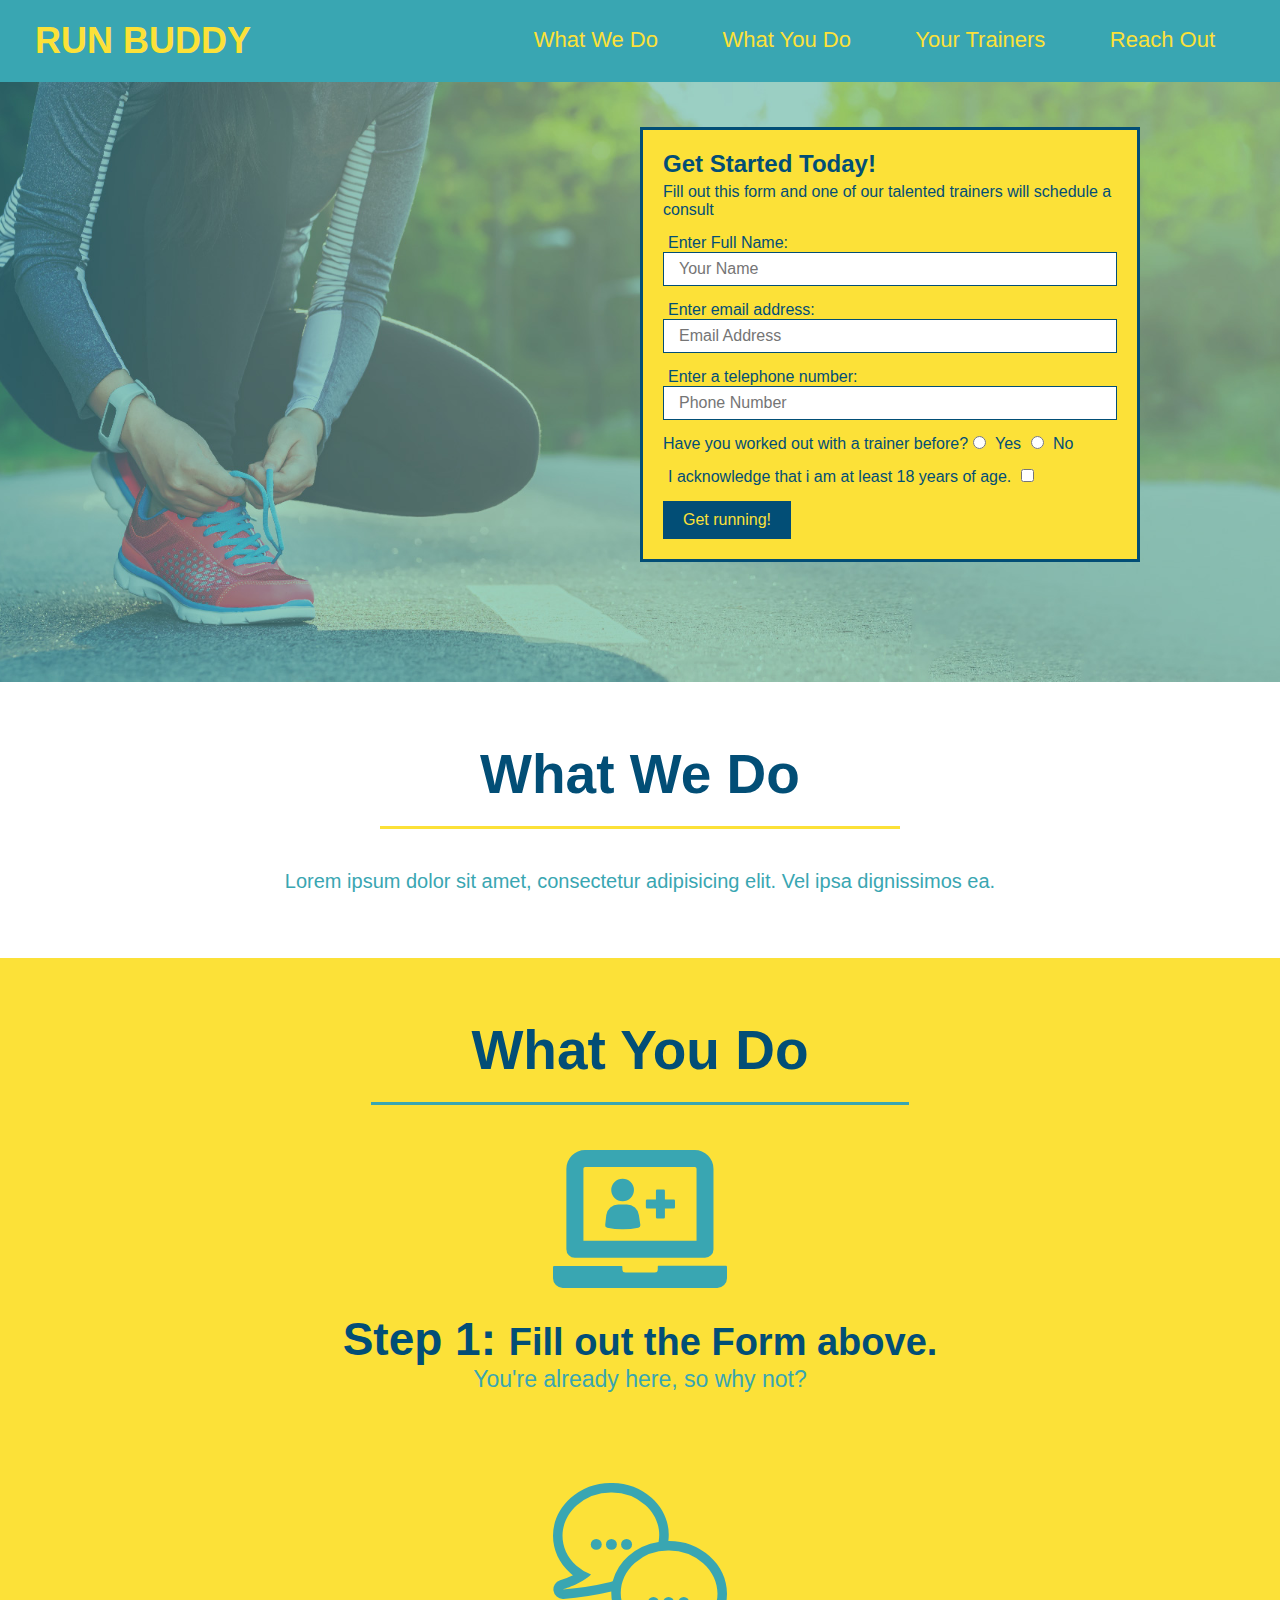
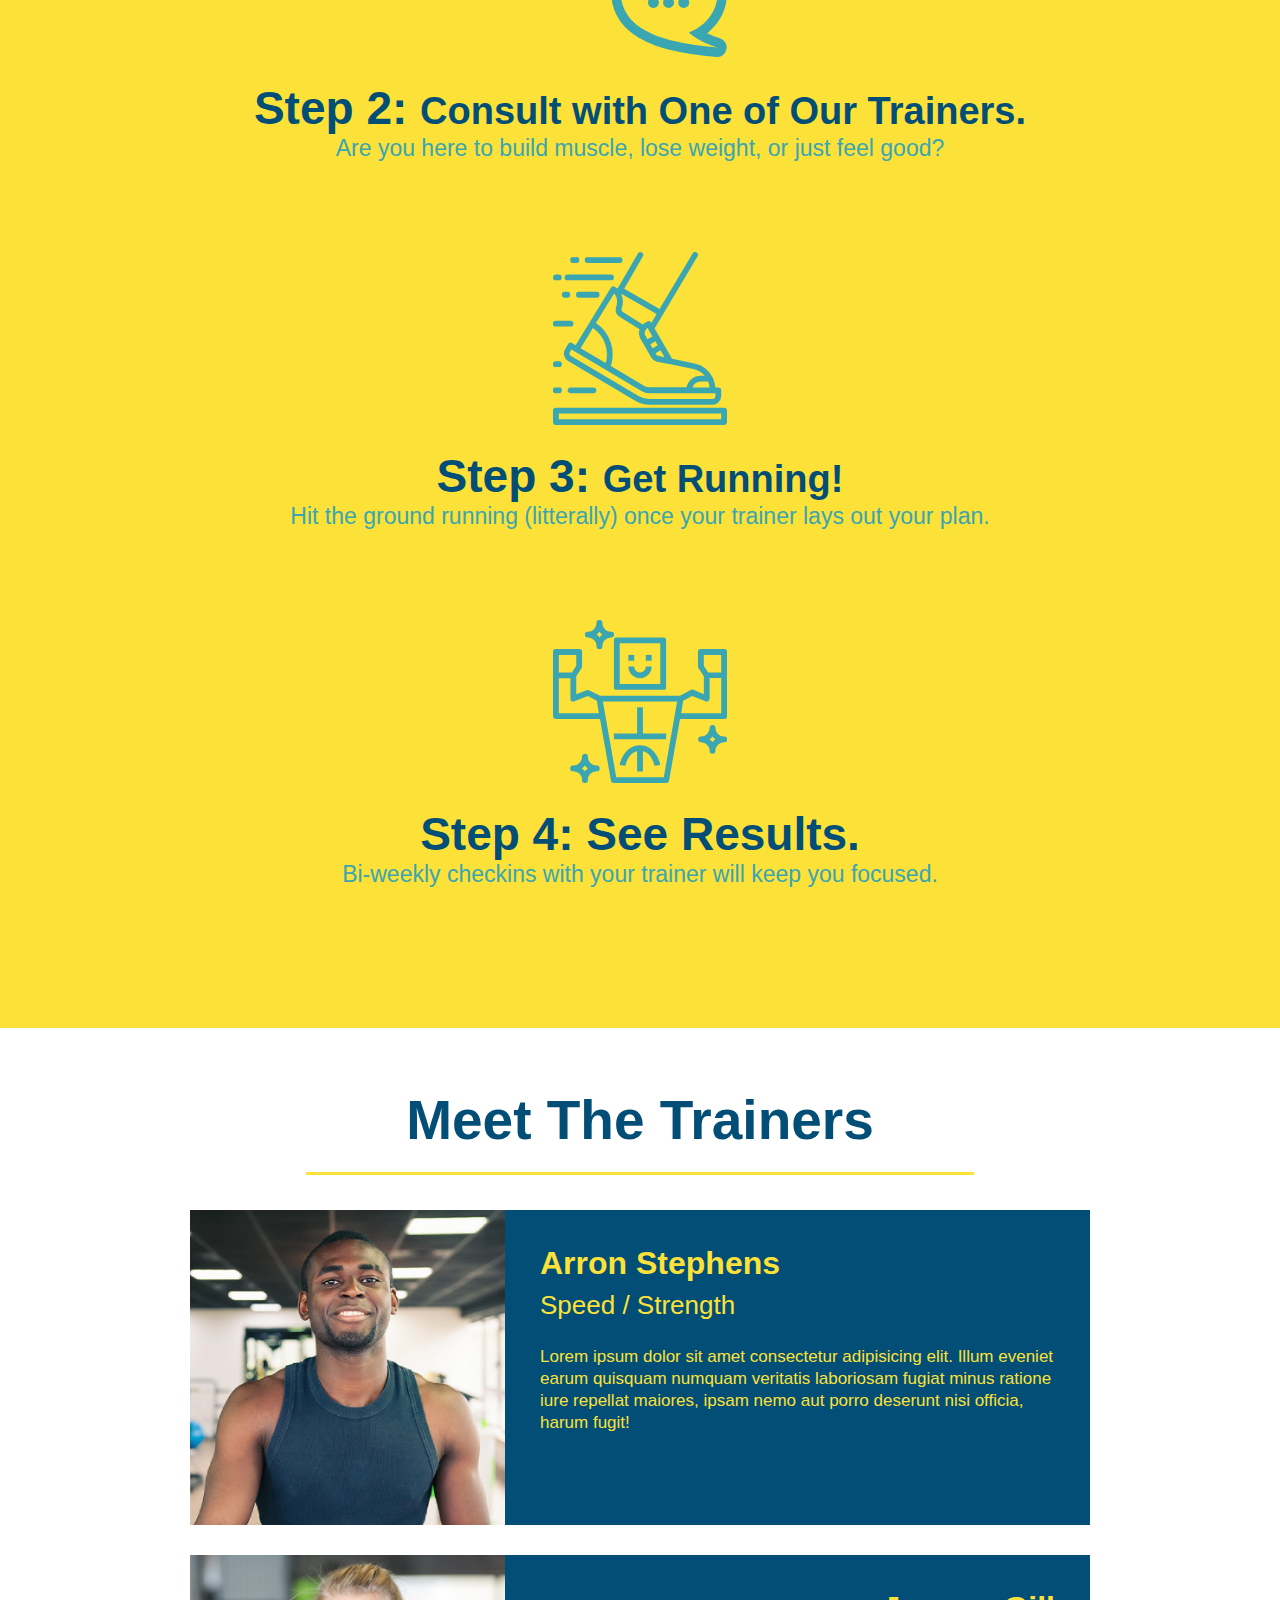
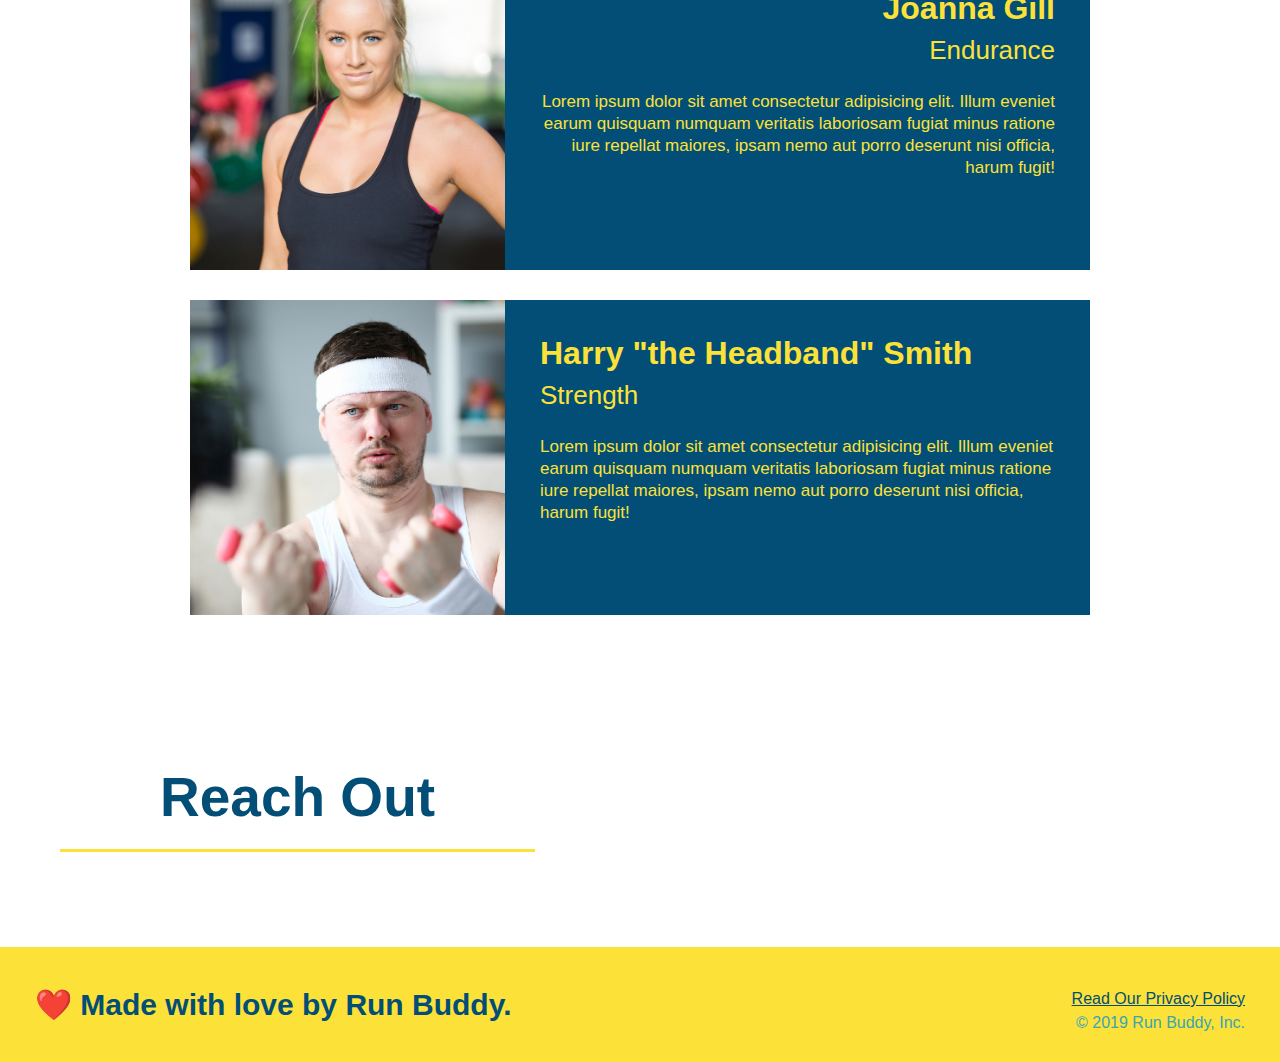
==== index.html @ 4f274b34 "meet the trainers section" ====
<!DOCTYPE html>

<html lang="en">

    <head>

            <meta charset="UTF-8" />

            <link rel="stylesheet" href="./assets/css/style.css" /> 

            <!--Sets the title to Run Buddy-->

            <title>Run Buddy</title>

    </head>

    <body>

        <!--navigation-->

        <header>

            <h1>
                
                <a href="/">RUN BUDDY</a>
                
            </h1>

            <nav>

                <!--unordered list element-->

                <ul>

                    <!--list item element-->

                    <li>

                        <!--anchor element-->

                        <a href="#what-we-do">What We Do</a>

                    </li>

                    <li>

                        <a href="#what-you-do">What You Do</a>

                    </li>

                    <li>

                        <a href="#your-trainers">Your Trainers</a>

                    </li>

                    <li>

                        <a href="#reach-out">Reach Out</a>

                    </li>

                </ul>
                
            </nav>

        </header>

        <!--hero/jumbotron-->

        <section class="hero">

            <div class="hero-form">

                <h3>Get Started Today!</h3>

                <p>Fill out this form and one of our talented trainers will schedule a consult</p>

                <!--adds a signup form-->

                <form>

                    <label for="name">Enter Full Name:</label>
                
                    <input type="text" placeholder="Your Name" name="name" id="name" class="form-input"/>

                    <label for="email">Enter email address:</label>
                
                    <input type="email" placeholder="Email Address" name="email" id="email" class="form-input"/>

                    <label for="phone">Enter a telephone number:</label>
                
                    <input type="tel" placeholder="Phone Number" name="phone" id="phone" class="form-input"/>

                    <p>
                        Have you worked out with a trainer before?

                        <input type="radio" name="trainer-confirm" id="trainer-yes" />

                        <label for="trainer-yes">Yes</label>

                        <input type="radio" name="trainer-confirm" id="trainer-no" />

                        <label for="trainer-no">No</label>
                    </p>

                    <p>
                        <label for="checkbox" >

                            I acknowledge that i am at least 18 years of age.

                        </label>

                        <input type="checkbox" name="age-confirm" id="checkbox" />
                    </p>

                    <button type="submit">

                        Get running!

                    </button>

                </form>
            </div>

        </section>

        <!--end hero section-->

        <!--"what we do" section-->

        <section id="what-we-do" class="intro">

            <h2 class="section-title primary-border">What We Do</h2>

            <p>
                Lorem ipsum dolor sit amet, consectetur adipisicing elit. Vel ipsa dignissimos ea.
            </p>

        </section>

        <!--"what you do" section-->

        <section id="what-you-do" class="steps">

            <h2 class="section-title secondary-border">What You Do</h2>

            <div>

                <!--insert img element-->

                <img src="./assets/images/step-1.svg" alt="" />

                <h3>Step 1: <span>Fill out the Form above.</span></h3>

                <p>
                    You're already here, so why not?
                </p>

            </div>

            <div>

                <img src="./assets/images/step-2.svg" alt="" />

                <h3>Step 2: <span>Consult with One of Our Trainers.</span></h3>

                <p>
                    Are you here to build muscle, lose weight, or just feel good?
                </p>

            </div>

            <div>

                <img src="./assets/images/step-3.svg" alt="" />

                <h3>Step 3: <span>Get Running!</span></h3>

                <p>
                    Hit the ground running (litterally) once your trainer lays out your plan.
                </p>

            </div>

            <div>

                <img src="./assets/images/step-4.svg" alt="" />

                <h3>Step 4: See Results.</h3>

                <p>
                    Bi-weekly checkins with your trainer will keep you focused.
                </p>

            </div>

        </section>

        <!--"meet the trainers" section-->

        <section id="your-trainers" class="trainers">

            <h2 class="section-title primary-border">
                Meet The Trainers
            </h2>

            <!--first trainer bio-->

            <article class="trainer">

                <img src="./assets/images/trainer-1.jpg" alt="Arron Stephens in his workout clothes, ready to pump iron" />

                <div class="trainer-bio text-left">

                    <h3>Arron Stephens</h3>

                    <h4>Speed / Strength</h4>

                    <p>
                        Lorem ipsum dolor sit amet consectetur adipisicing elit. Illum eveniet earum quisquam numquam veritatis laboriosam fugiat minus ratione iure repellat maiores, ipsam nemo aut porro deserunt nisi officia, harum fugit!
                    </p>

                </div>

            </article>

            <!--second trainer bio-->

            <article class="trainer">

                <img src="./assets/images/trainer-2.jpg" alt="Joanna Gill cooling off after a workout" />

                <div class="trainer-bio text-right">

                    <h3>Joanna Gill</h3>

                    <h4>Endurance</h4>

                    <p>
                        Lorem ipsum dolor sit amet consectetur adipisicing elit. Illum eveniet earum quisquam numquam veritatis laboriosam fugiat minus ratione iure repellat maiores, ipsam nemo aut porro deserunt nisi officia, harum fugit!
                    </p>

                </div>

            </article>

            <!--third trainer bio-->

            <article class="trainer">

                <img src="./assets/images/trainer-3.jpg" alt="Harry Smith wearing a headband and lifting comically small pink weights" />

                <div class="trainer-bio text-left">

                    <h3>Harry "the Headband" Smith</h3>

                    <h4>Strength</h4>

                    <p>
                        Lorem ipsum dolor sit amet consectetur adipisicing elit. Illum eveniet earum quisquam numquam veritatis laboriosam fugiat minus ratione iure repellat maiores, ipsam nemo aut porro deserunt nisi officia, harum fugit!
                    </p>

                </div>

            </article>

        </section>

        <!--"reach out" section-->

        <section id="reach-out">

            <h2 class="section-title primary-border">
                Reach Out
            </h2>

        </section>

        <!--footer-->

        <footer>

                <h2>❤️ Made with love by Run Buddy.</h2>

                <div>

                    <a href="#">Read Our Privacy Policy</a><br />
                    
                    &copy; 2019 Run Buddy, Inc.

                </div>
            
        </footer>

    </body>

</html>

<!--https://darioorbita.github.io/Run-Buddy/-->
---- assets/css/style.css ----
* {

    /*overrides the default styling of the browser for all elements*/

    margin: 0;

    padding: 0;

    box-sizing: border-box;

} 



body {

    font-family: Helvetica, Arial, sans-serif;

    color: #39a6b2;

}

/*add styles to the header*/

header {

    padding: 20px 35px;

    background-color: #39a6b2;


} 

header h1 {

    font-weight: bold;

    font-size: 36px;

    color: #fce138;

    margin: 0;

    display: inline;

}

header a {

    text-decoration: none;

    color:#fce138;

}

header nav {

    float: right;

    margin: 7px 0;

}

header nav ul li {

    display: inline;

}

header nav ul li a {

    margin: 0 30px;

    font-weight: lighter;

    font-size: 22px;
    
}

footer {

    background: #fce138;

    width: 100%;

    padding: 40px 35px;

}

footer h2 {

    display: inline;

    color: #024e76;

    font-size: 30px;

    margin: 0;

}

footer div {

    float: right;

    line-height: 1.5;

    text-align: right;
    
}

footer a {

    color: #024e76;

}

section {

    padding: 60px;

}

/*hero styles start*/

.hero {

    height: 600px;

    background-image: url(../images/hero-bg.jpg);
    
    background-position: center;
    
    background-size: cover;

    position: relative;

}

.hero-form {

    border: 3px solid #024e76;

    background-color: #fce138;

    padding: 20px;

    width: 500px;

    color: #024e76;

    position: absolute;
    
    bottom: 120px;

    right: 140px;
    
}

.hero-form h3 {

    margin: 0px;

    font-size: 24px;

}

.hero-form p {

    margin: 5px 0 15px 0;


}

.form-input {

    border: 1px solid #024e76;

    display: block;

    padding: 7px 15px;

    font-size: 16px;

    color: #024e76;

    width: 100%;

    margin-bottom: 15px;

}

.hero-form label {

    margin: 0 5px;

}

.hero-form button {

    color:#fce138;

    background-color: #024e76;

    border: none;

    padding: 10px 20px;

    font-size: 16px;

}

/*hero styles end*/

.intro {

    text-align: center;

}



.intro p {

    line-height: 1.7;

    color: #39a6b2;

    width: 80%;

    font-size: 20px;

    margin: 0 auto;

}

.steps {

    text-align: center;

    background: #fce138;

}

.steps div {

    margin-bottom: 80px;

}

.steps img {

    width: 15%;

    margin: 10px 0;

}

.steps h3 {

    color: #024e76;

    font-size: 46px;

    margin-top: 10px;

}

.steps p {

    color: #39a6b2;

    font-size: 23px;

}

.steps span {

    font-size: 38px;

}

.section-title {

    font-size: 55px;

    color: #024e76;

    margin-bottom: 35px;

    padding: 0 100px 20px 100px;

    border-bottom: 3px solid;

    display: inline-block;

}

.primary-border {

    border-color: #fce138;

}

.secondary-border {

    border-color: #39a6b2;

}

/*universal trainer styling*/
.trainers {

    text-align: center;

}

/*individual trainer styling*/

.trainer {

    width: 900px;

    margin: 0 auto 30px auto;

    background: #024e76;

    color: #fce138;

    overflow: auto;

}

.trainer img {

    width: 35%;

    float: left;

}

.trainer-bio {

    padding: 35px;

    float: left;

    width: 65%;

}

.trainer-bio h3 {

    font-size: 32px;

    margin-bottom: 8px;

}

.trainer-bio h4 {

    font-weight: lighter;

    font-size: 26px;
    
    margin-bottom: 25px;

}

.trainer-bio p {

    font-size: 17px;

    line-height: 1.3;

}

.text-left {

    text-align: left;

}

.text-right {

    text-align: right;

}
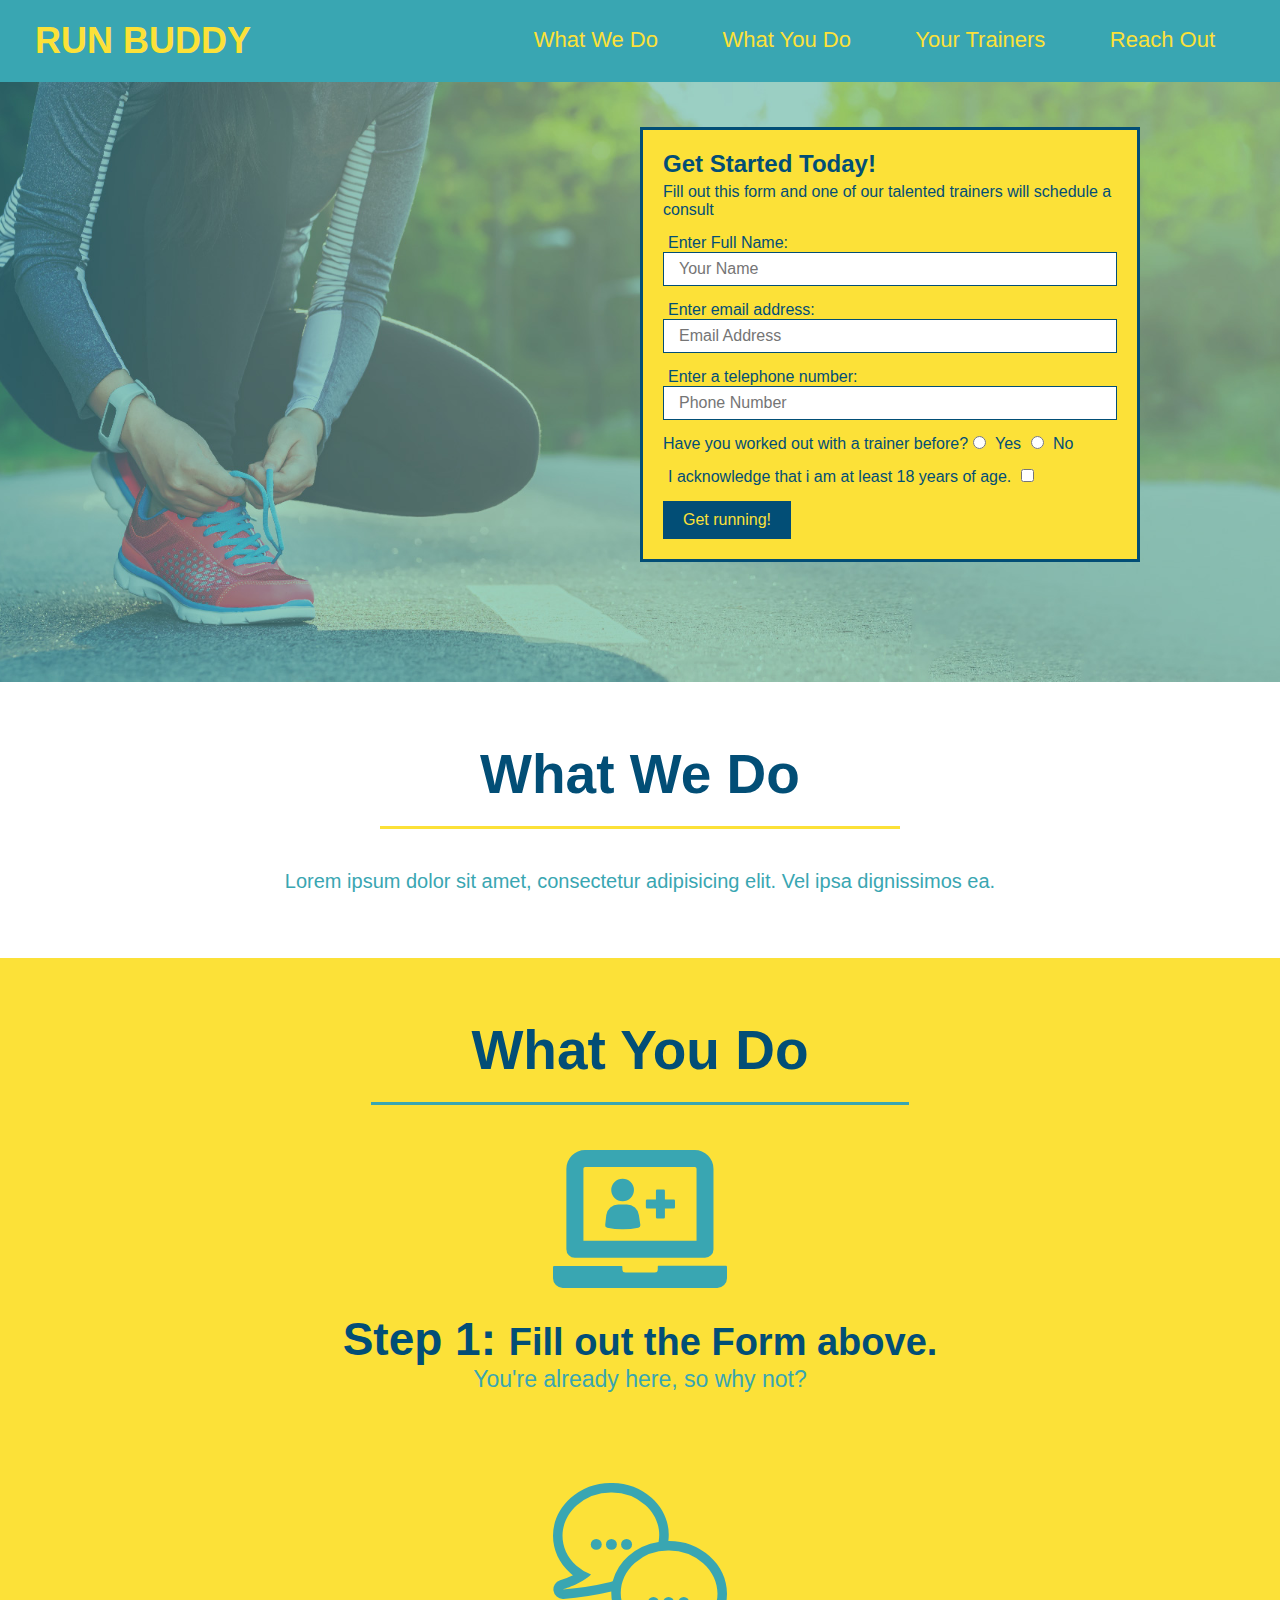
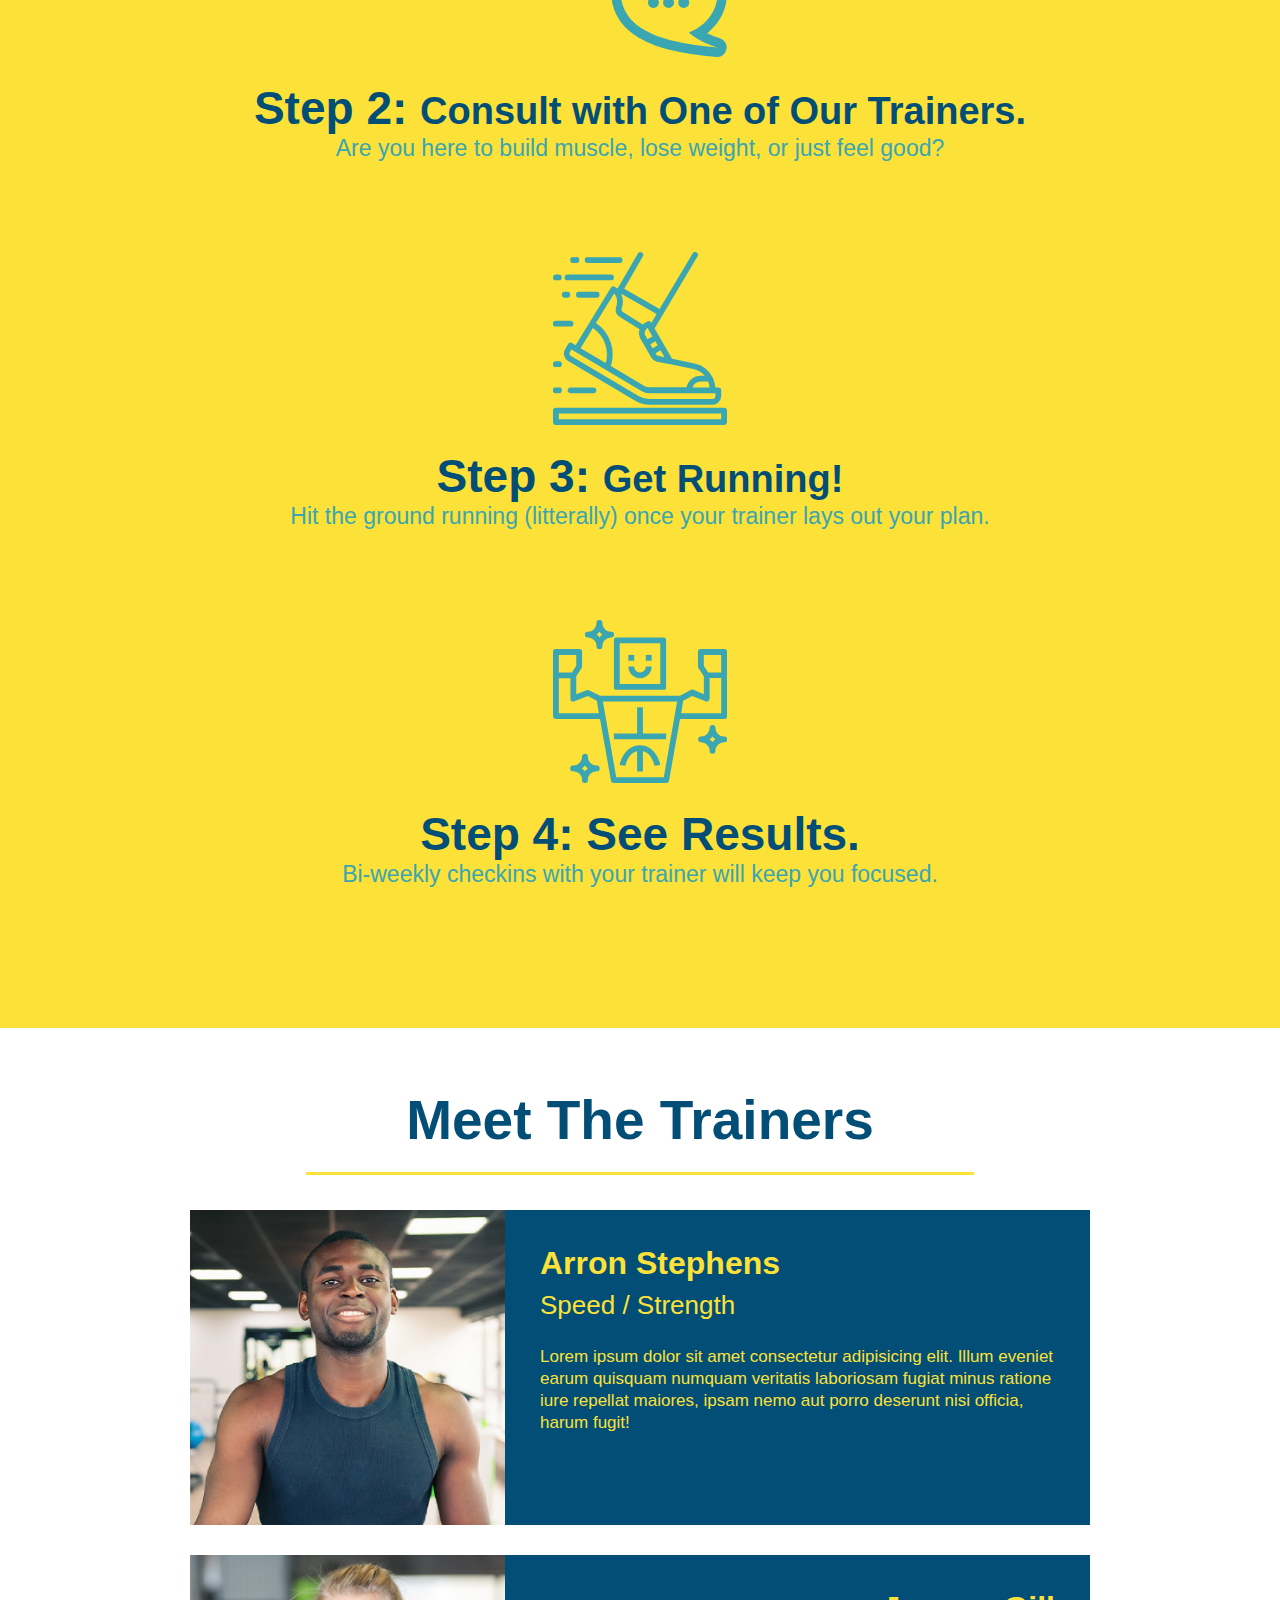
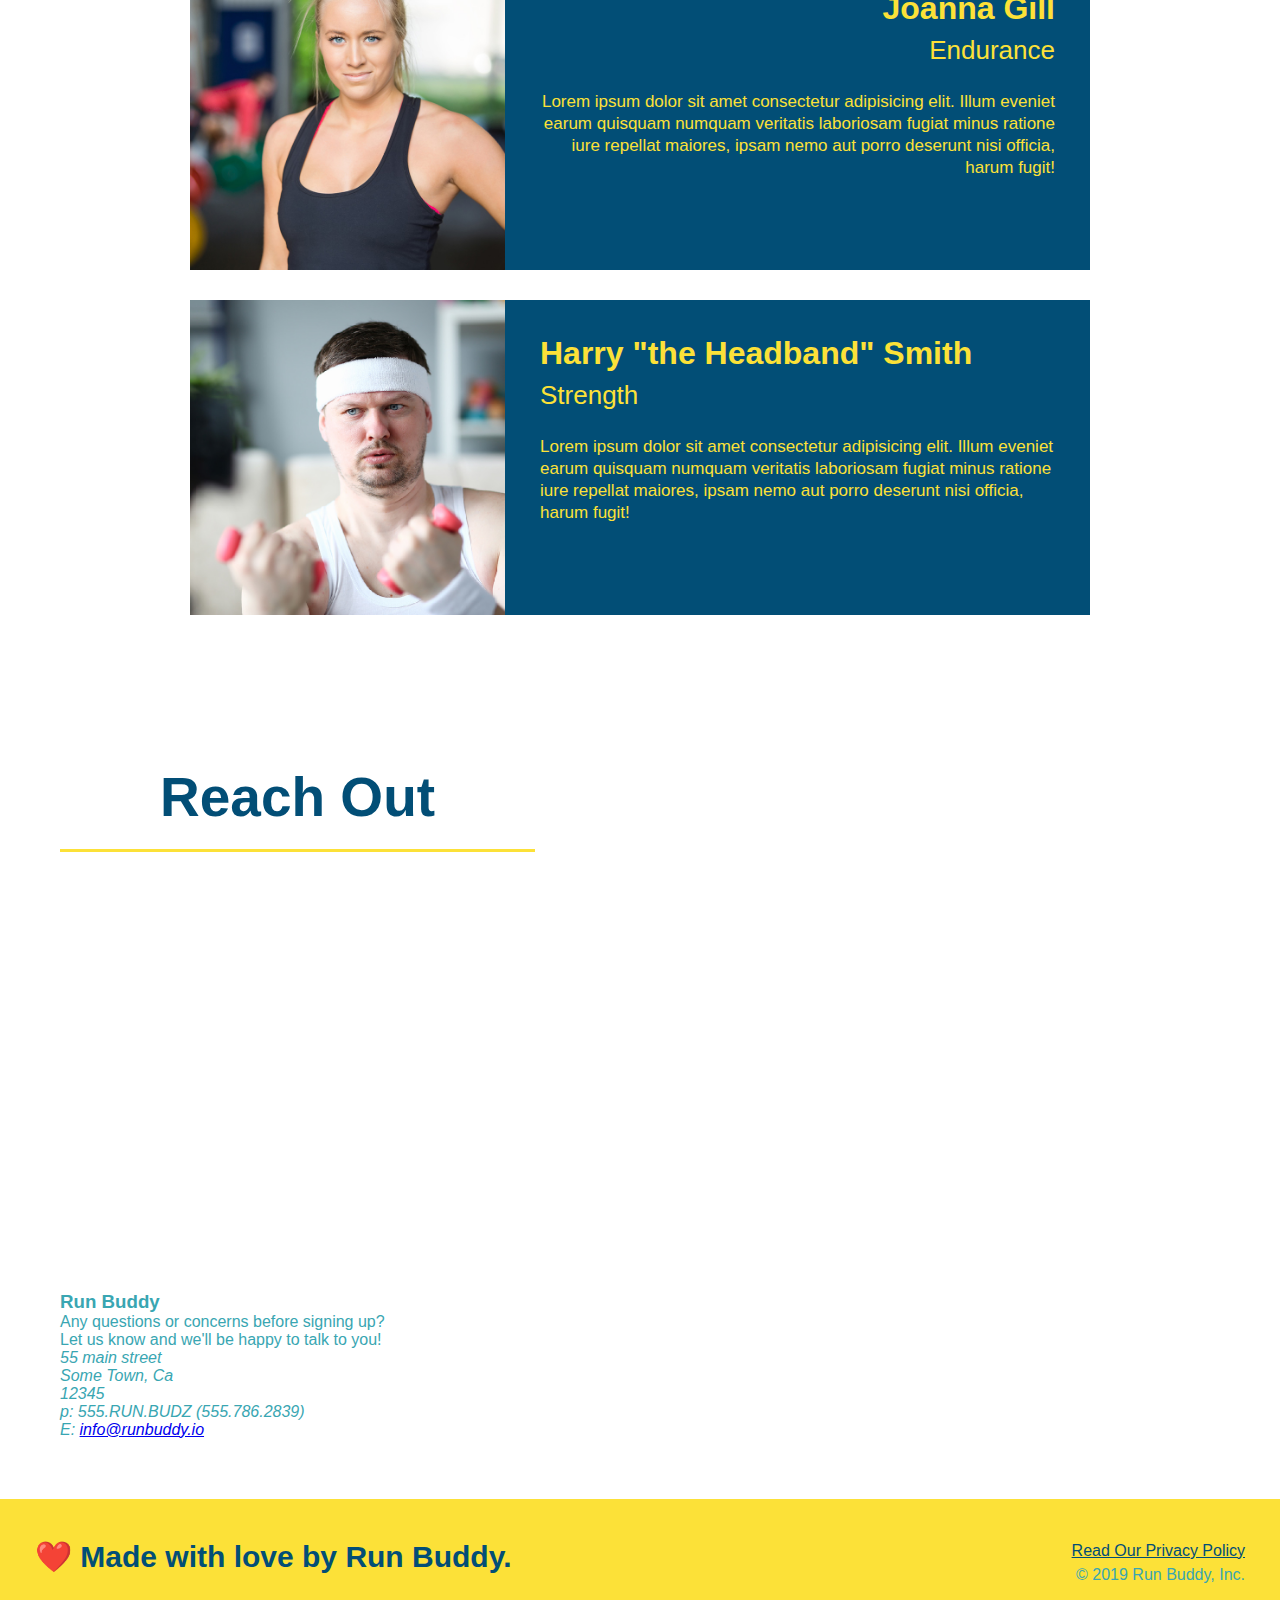
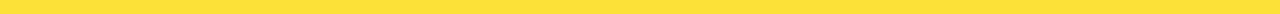
==== commit 99bba8de: "add iframe" ====
--- a/index.html
+++ b/index.html
@@ -275,6 +275,50 @@
                 Reach Out
             </h2>
 
+            <div class="contact-info">
+
+                <iframe 
+                
+                src="https://www.google.com/maps/embed?pb=!1m18!1m12!1m3!1d31294.400240526473!2d142.18205617051083!3d11.349311883788184!2m3!1f0!2f0!3f0!3m2!1i1024!2i768!4f13.1!3m3!1m2!1s0x67328f3cd57de715%3A0x1bbe64e7a21aa7fc!2sMariana%20Trench!5e0!3m2!1sen!2sus!4v1651797112389!5m2!1sen!2sus"
+                width="400" 
+                height="400" 
+                style="border:0;" 
+                allowfullscreen="" 
+                loading="lazy" 
+                referrerpolicy="no-referrer-when-downgrade">
+
+                </iframe>
+
+                <div>
+
+                    <h3>Run Buddy</h3>
+
+                    <p>
+                        Any questions or concerns before signing up?
+
+                        <br />
+
+                        Let us know and we'll be happy to talk to you!
+                    </p>
+
+                    <address>
+
+                        55 main street <br/>
+
+                        Some Town, Ca <br/>
+
+                        12345<br/>
+
+                        p: 555.RUN.BUDZ (555.786.2839)<br/>
+
+                        E: <a href="mailto:info@runbuddy.io">info@runbuddy.io</a>
+                        
+                    </address>
+
+                </div>
+
+            </div>
+
         </section>
 
         <!--footer-->
--- a/assets/css/style.css
+++ b/assets/css/style.css
@@ -316,7 +316,7 @@
 
 }
 
-/*individual trainer styling*/
+/*individual trainer element styling*/
 
 .trainer {
 
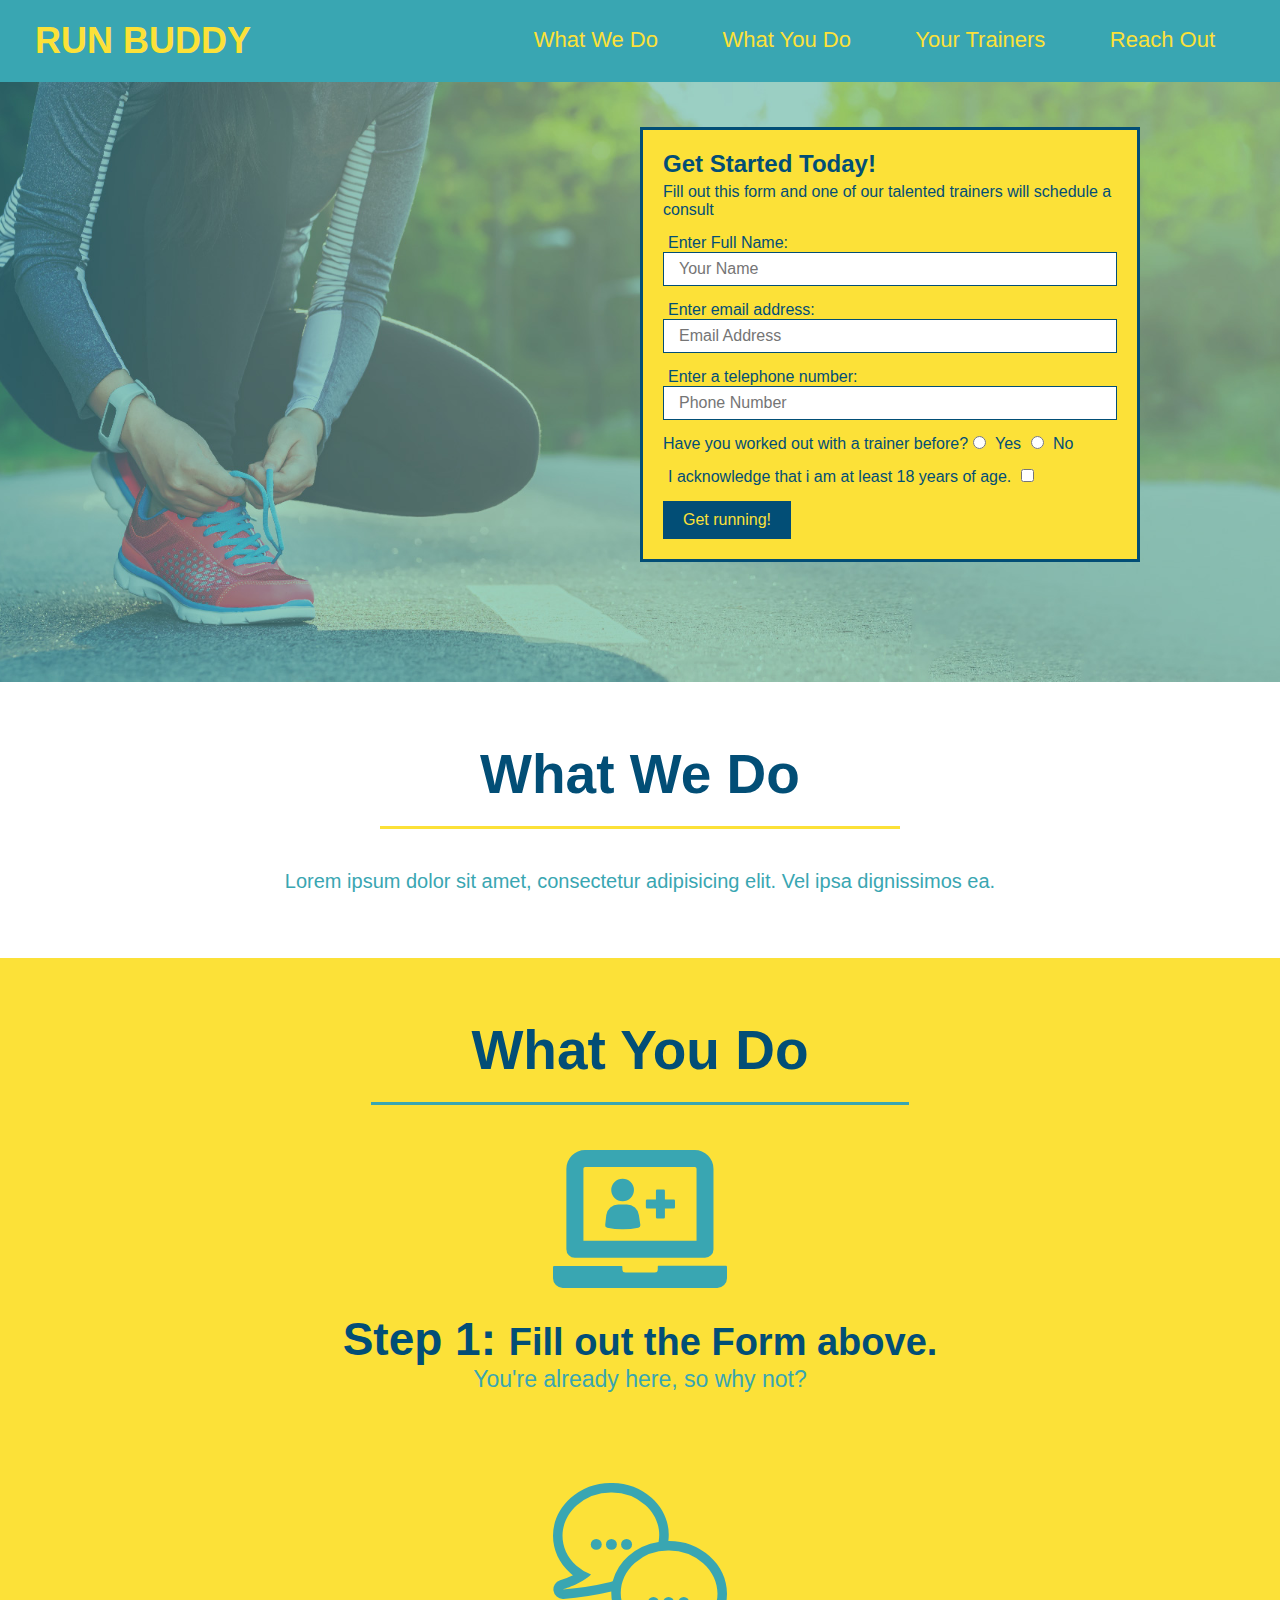
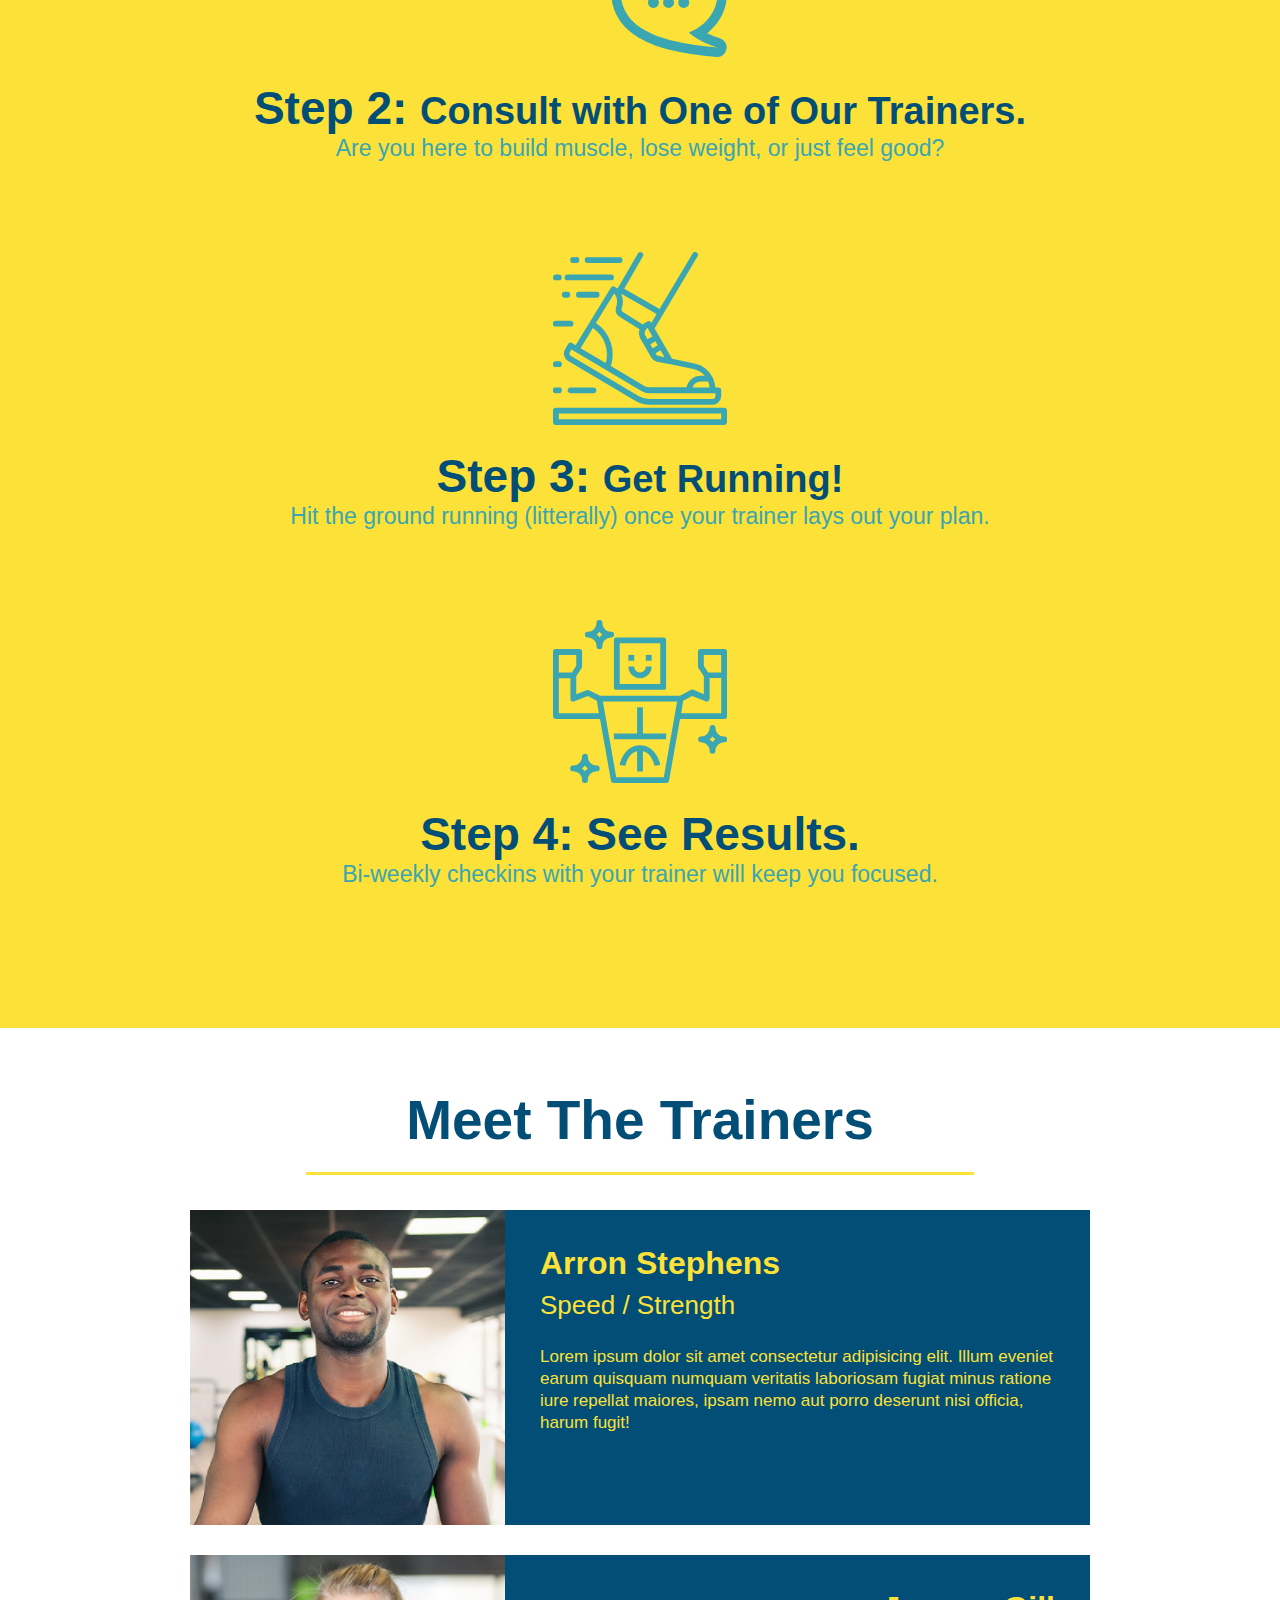
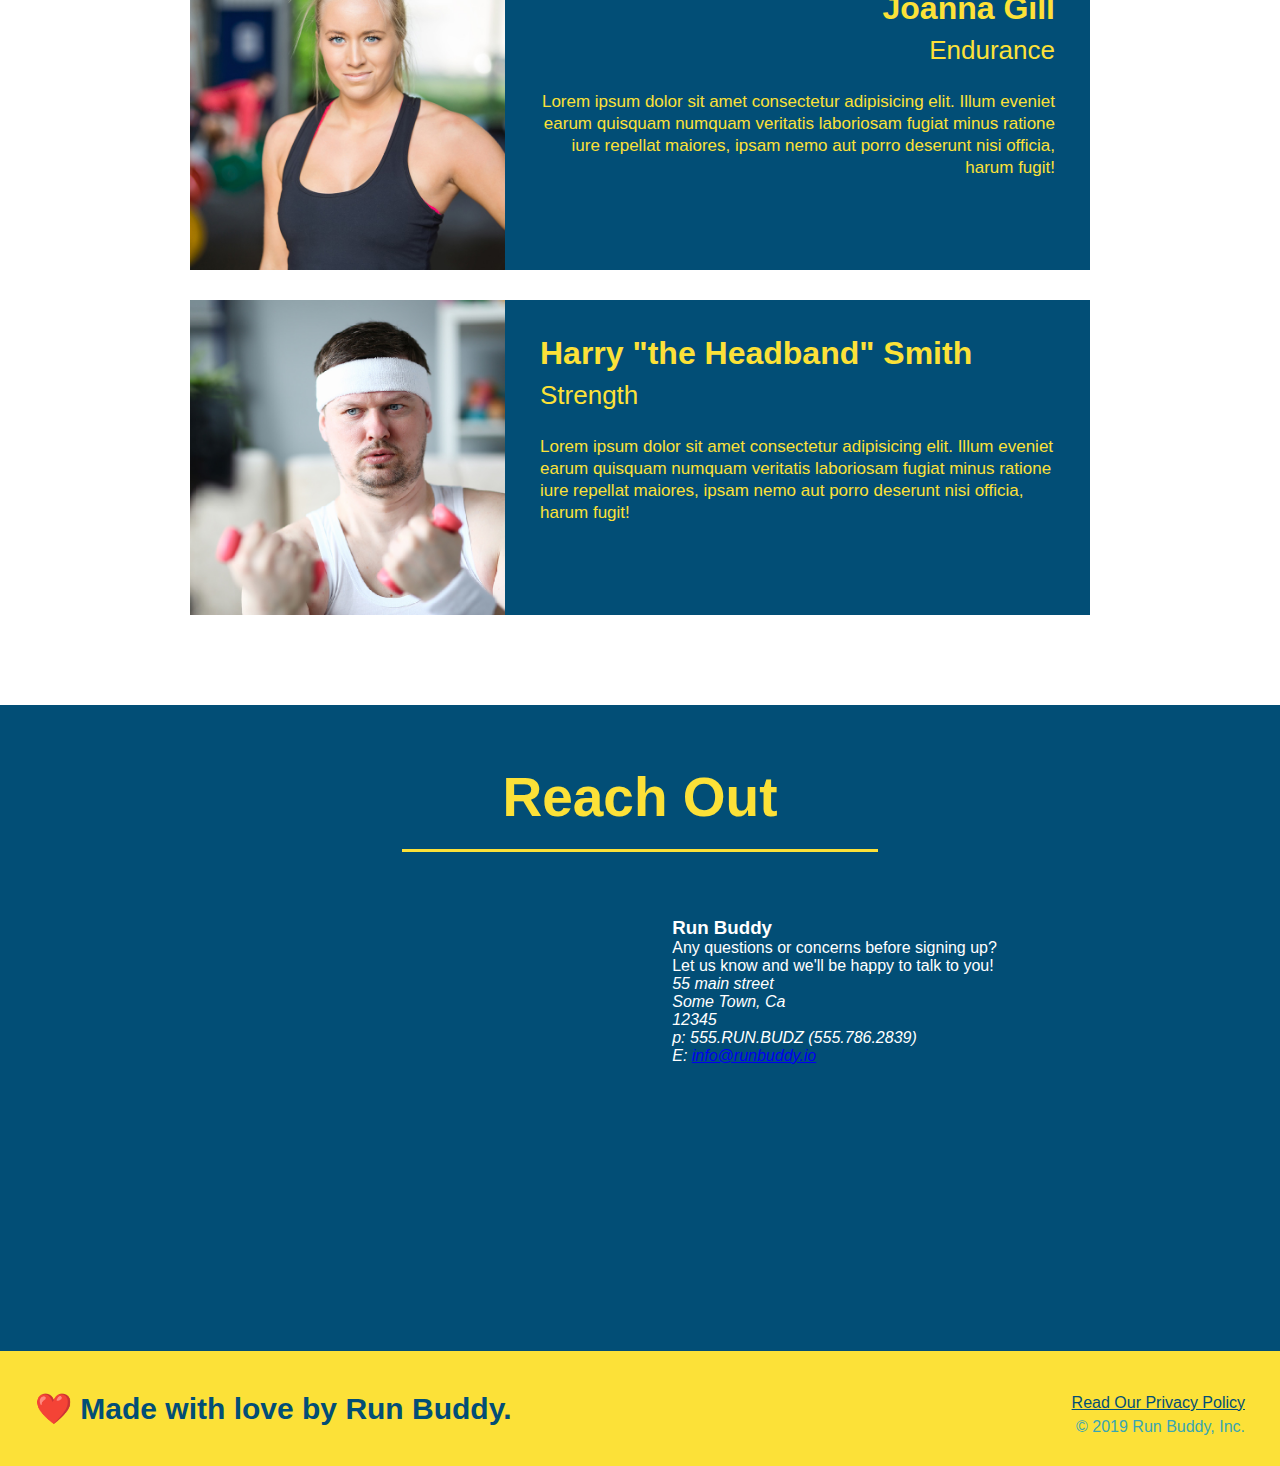
==== commit 2407ca9d: "style contact info" ====
--- a/index.html
+++ b/index.html
@@ -269,11 +269,9 @@
 
         <!--"reach out" section-->
 
-        <section id="reach-out">
-
-            <h2 class="section-title primary-border">
-                Reach Out
-            </h2>
+        <section id="reach-out" class="contact">
+
+            <h2 class="section-title primary-border">Reach Out</h2>
 
             <div class="contact-info">
 
@@ -312,7 +310,7 @@
                         p: 555.RUN.BUDZ (555.786.2839)<br/>
 
                         E: <a href="mailto:info@runbuddy.io">info@runbuddy.io</a>
-                        
+
                     </address>
 
                 </div>
--- a/assets/css/style.css
+++ b/assets/css/style.css
@@ -387,3 +387,43 @@
     text-align: right;
 
 }
+
+/*reach out styles start*/
+
+.contact {
+
+    text-align: center;
+
+    background: #024e76;
+
+}
+
+.contact h2 {
+
+    color: #fce138;
+
+}
+
+.contact-info iframe {
+
+    width: 400px;
+
+    height: 400px;
+
+}
+
+.contact-info div {
+
+    display: inline-block;
+
+    width: 400px;
+
+    text-align: left;
+
+    vertical-align: top;
+
+    margin: 30px 0 0 60px;
+
+    color: white;
+
+}
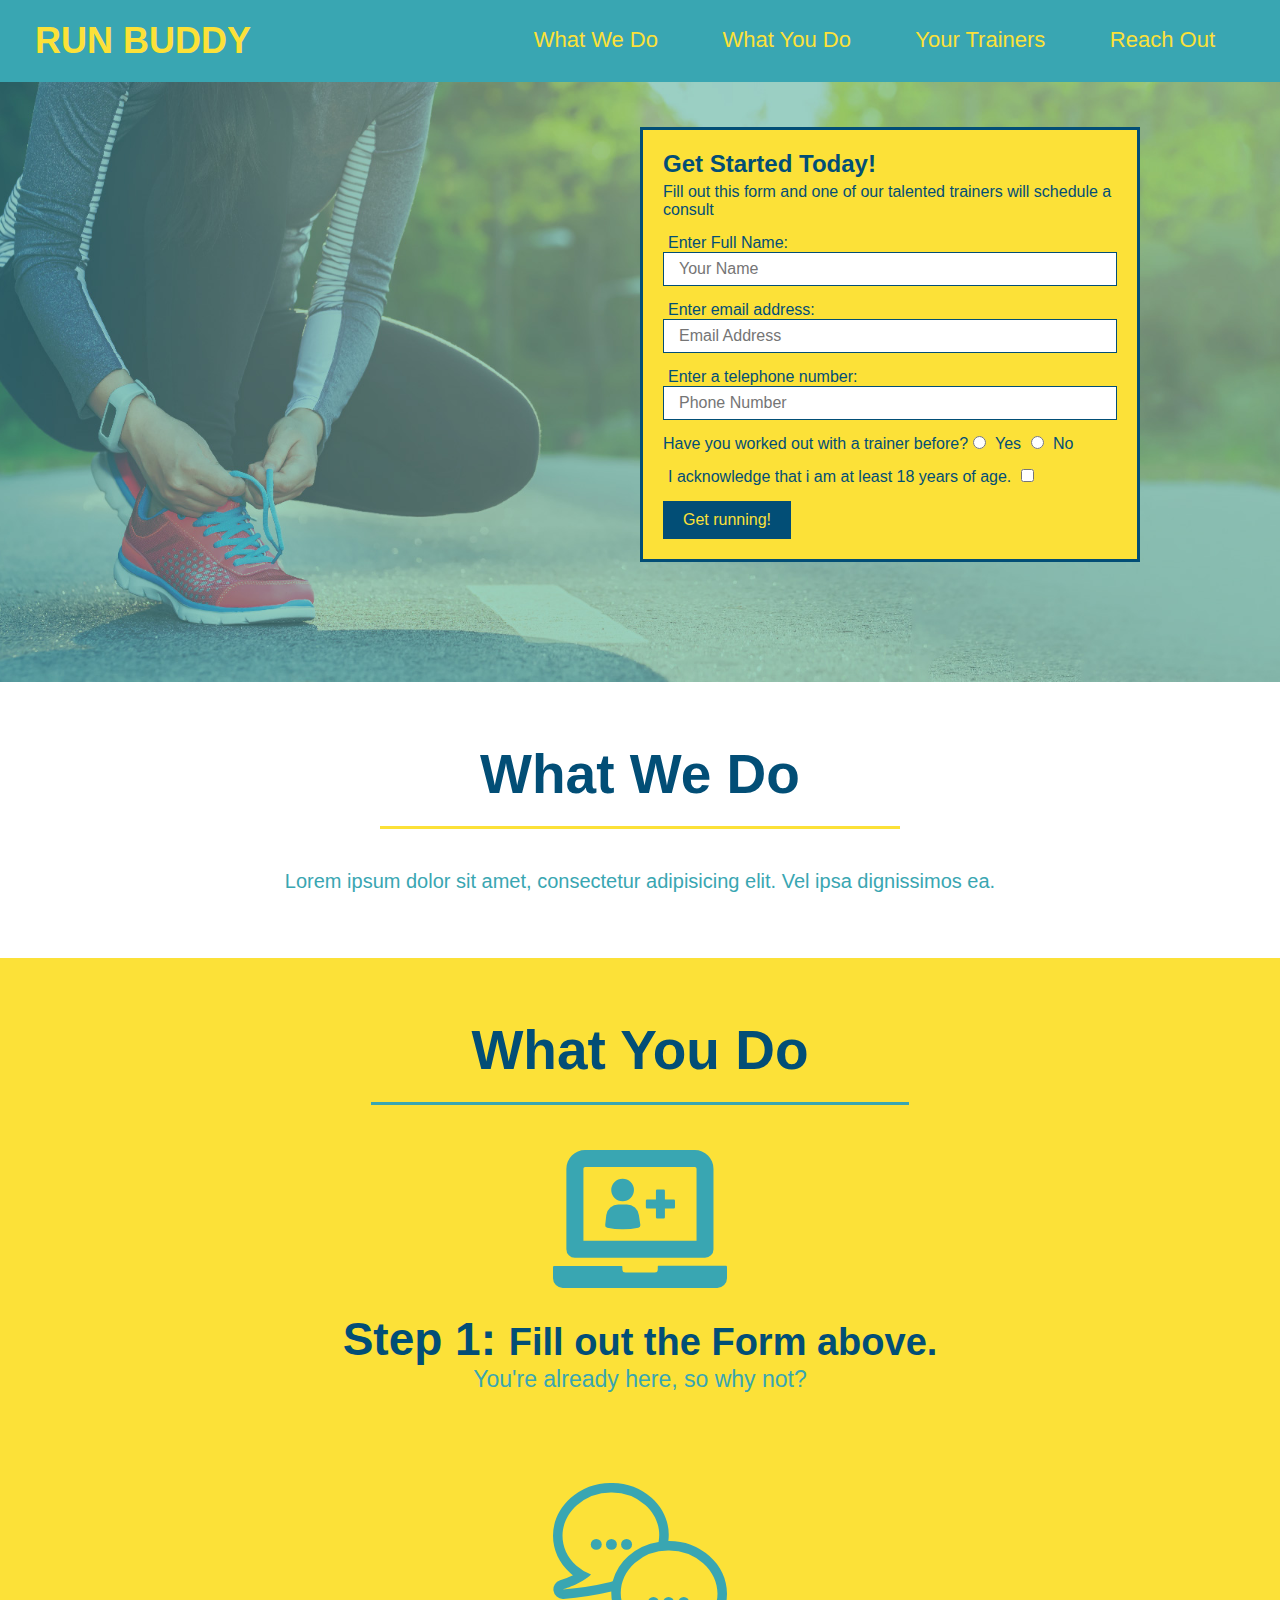
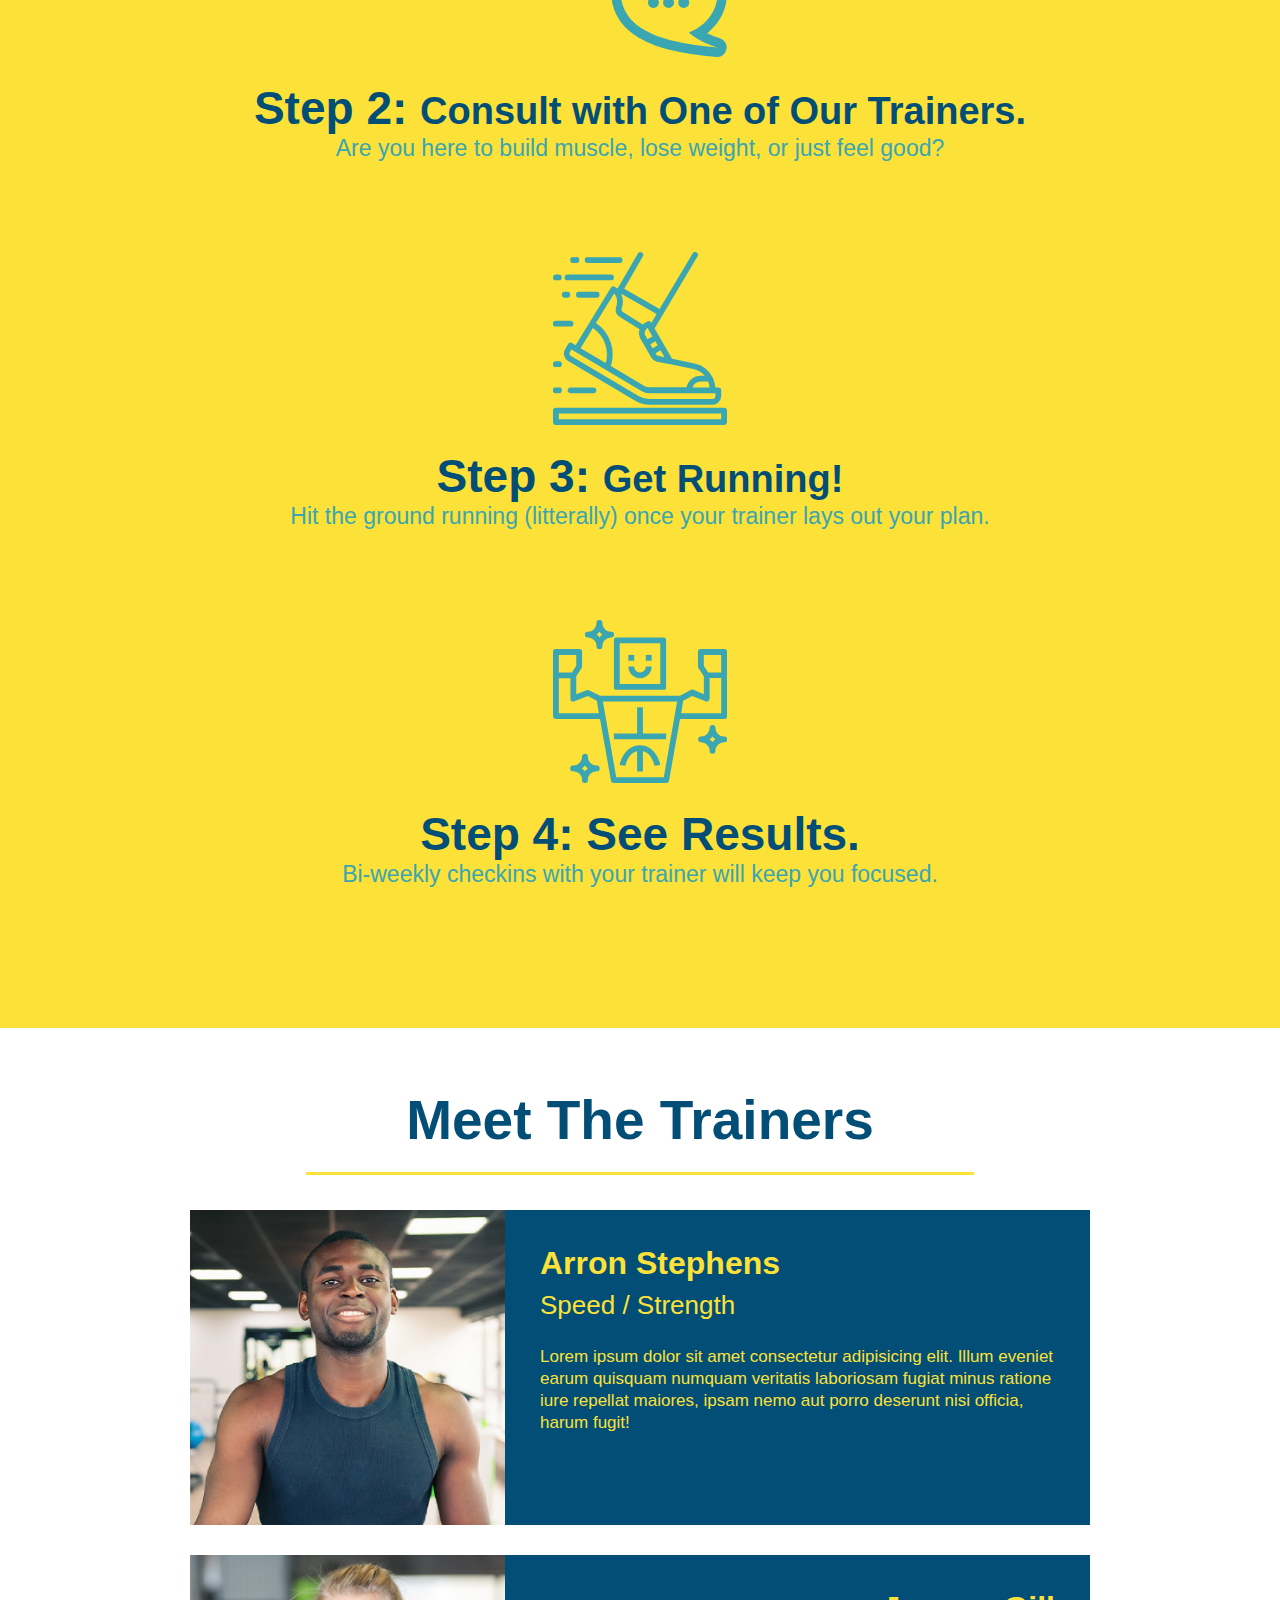
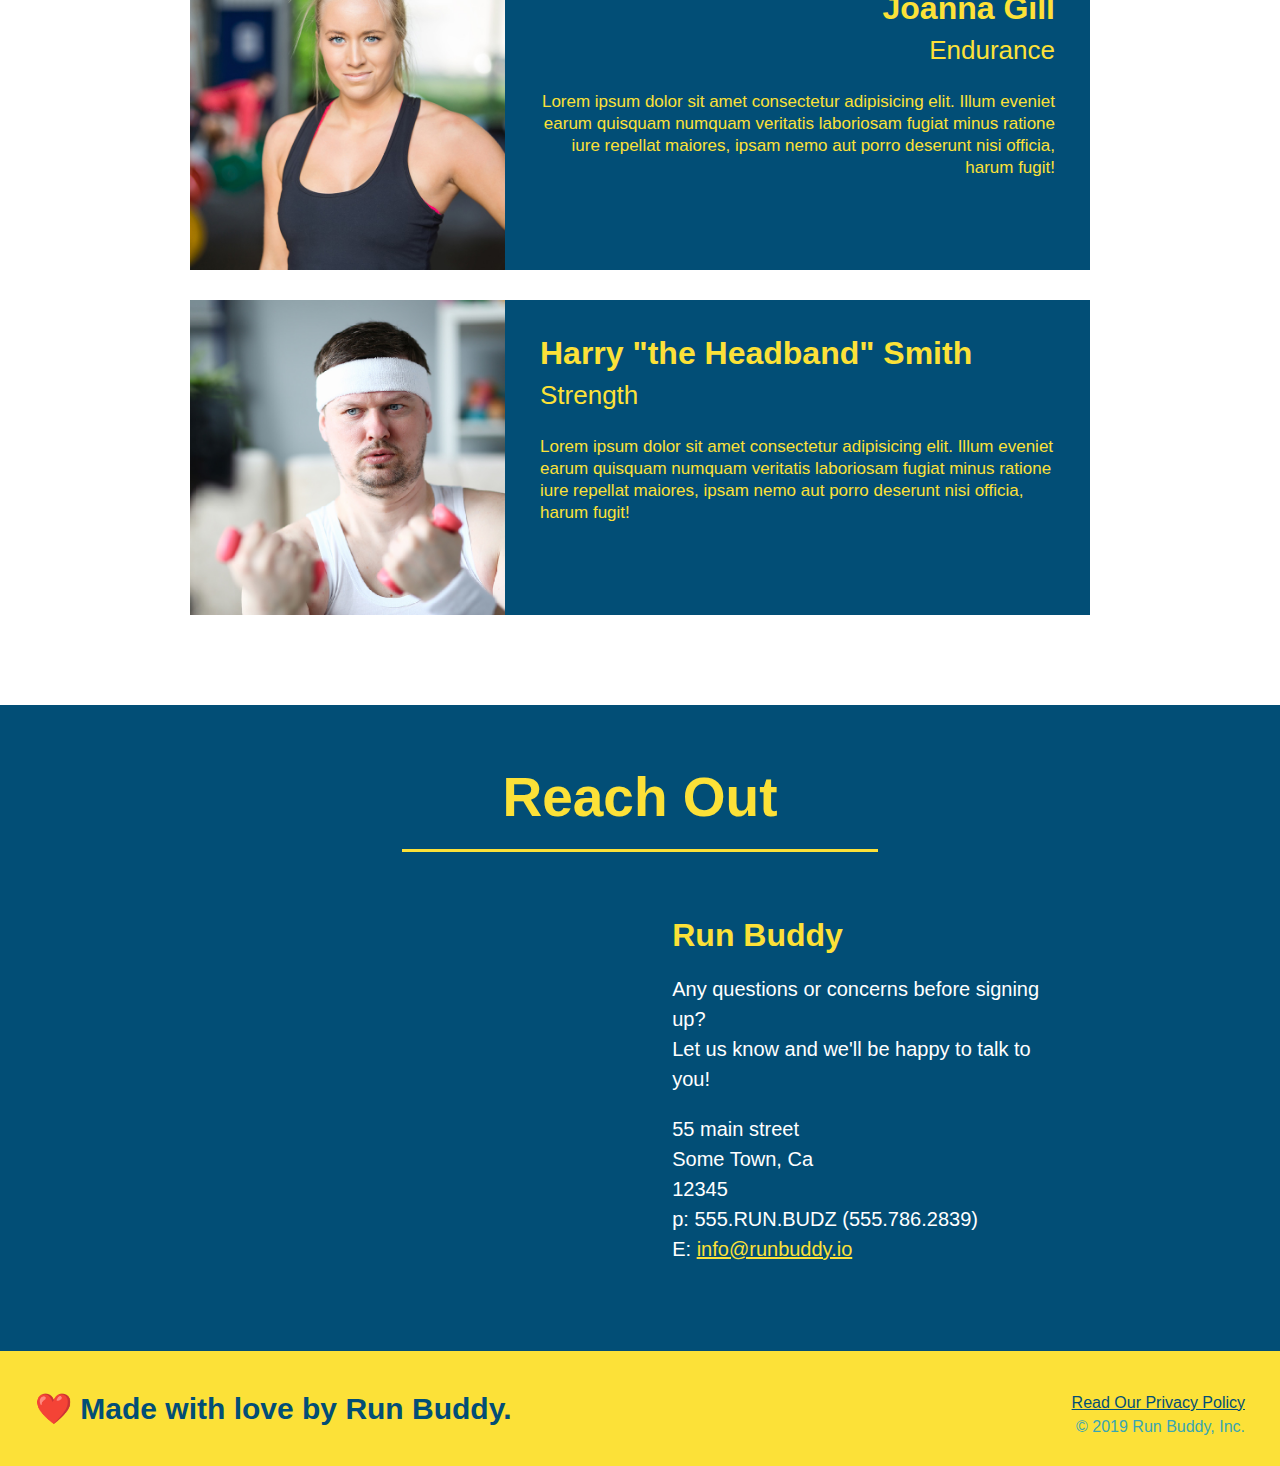
==== commit 5bfda669: "privacy policy" ====
--- a/index.html
+++ b/index.html
@@ -327,7 +327,7 @@
 
                 <div>
 
-                    <a href="#">Read Our Privacy Policy</a><br />
+                    <a href="./privacy-policy.html">Read Our Privacy Policy</a><br />
                     
                     &copy; 2019 Run Buddy, Inc.
 
--- a/assets/css/style.css
+++ b/assets/css/style.css
@@ -427,3 +427,31 @@
     color: white;
 
 }
+
+.contact-info h3 {
+
+    color: #fce138;
+
+    font-size: 32px;
+
+}
+
+.contact-info p, .contact-info address {
+
+    margin: 20px 0;
+
+    line-height: 1.5;
+
+    font-size: 20px;
+
+    font-style: normal;
+
+}
+
+.contact-info a {
+
+    color: #fce138;
+
+}
+
+/*end reach out styles*/
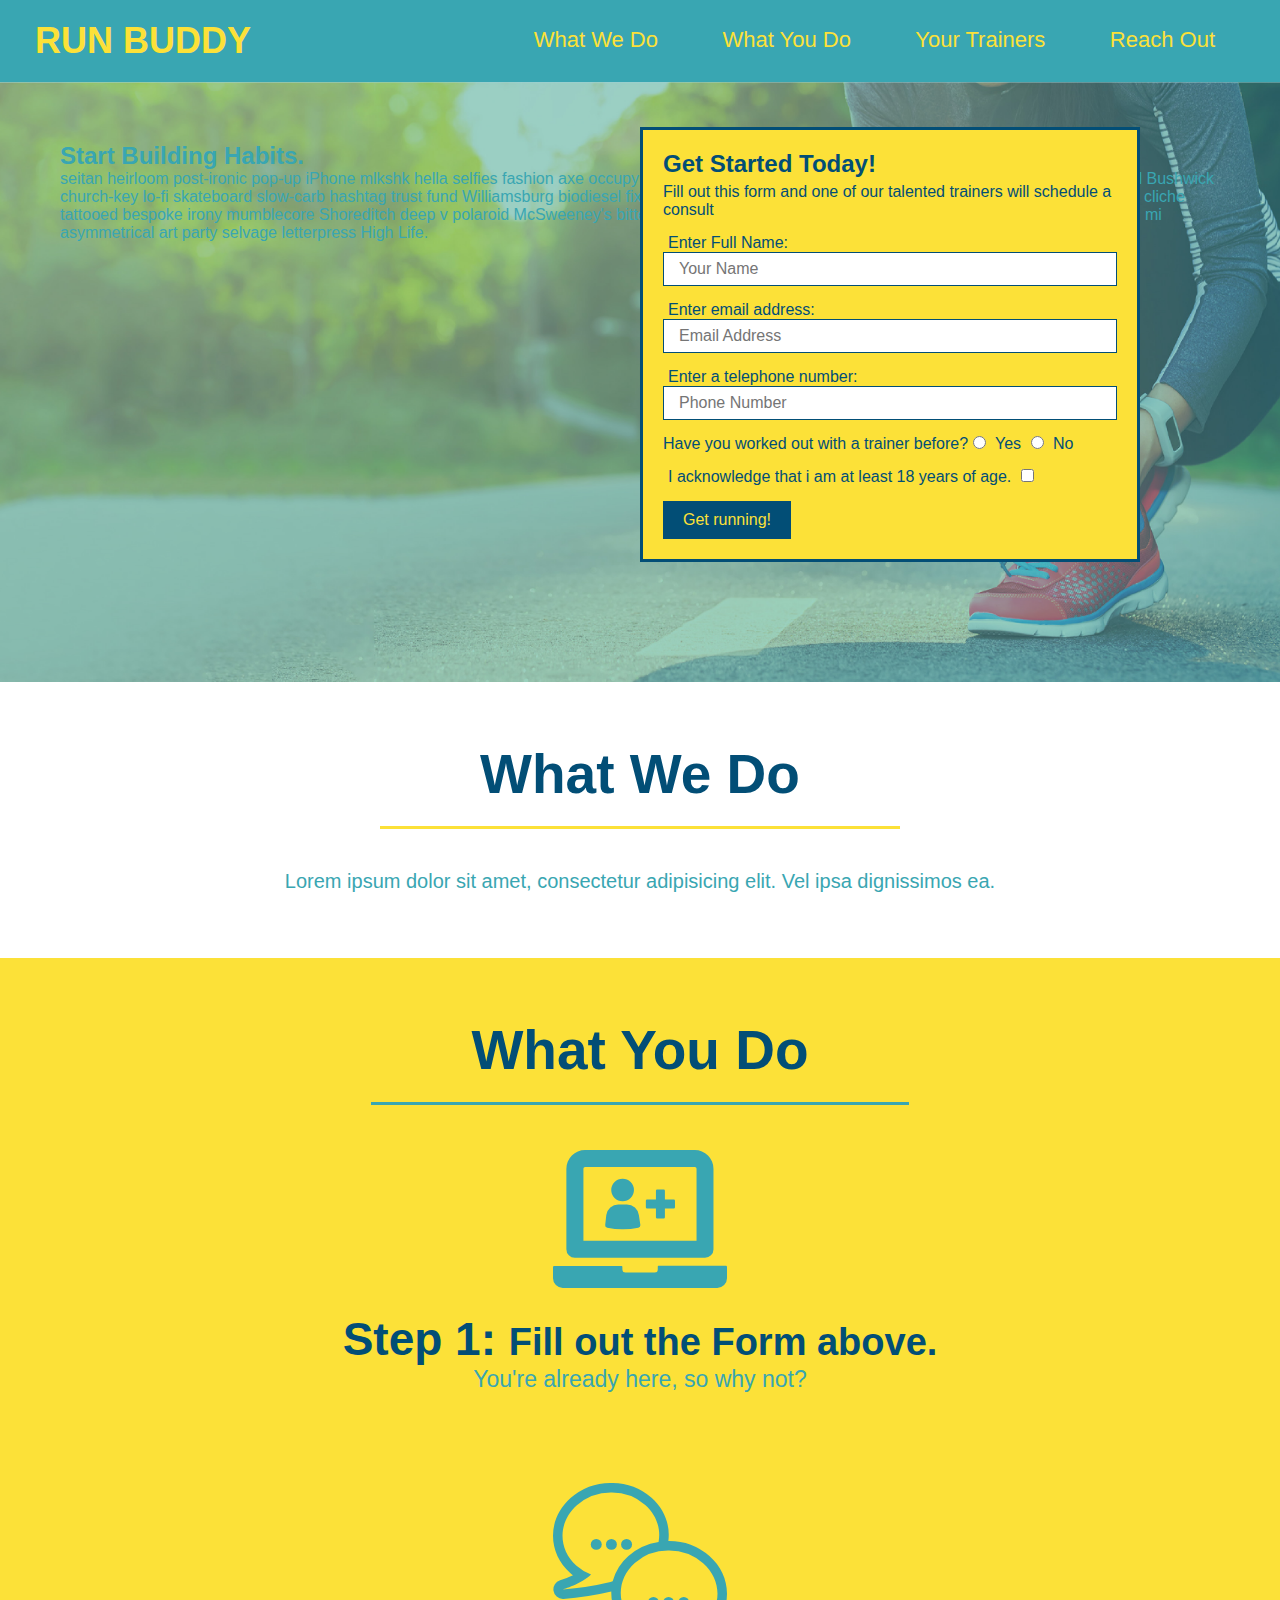
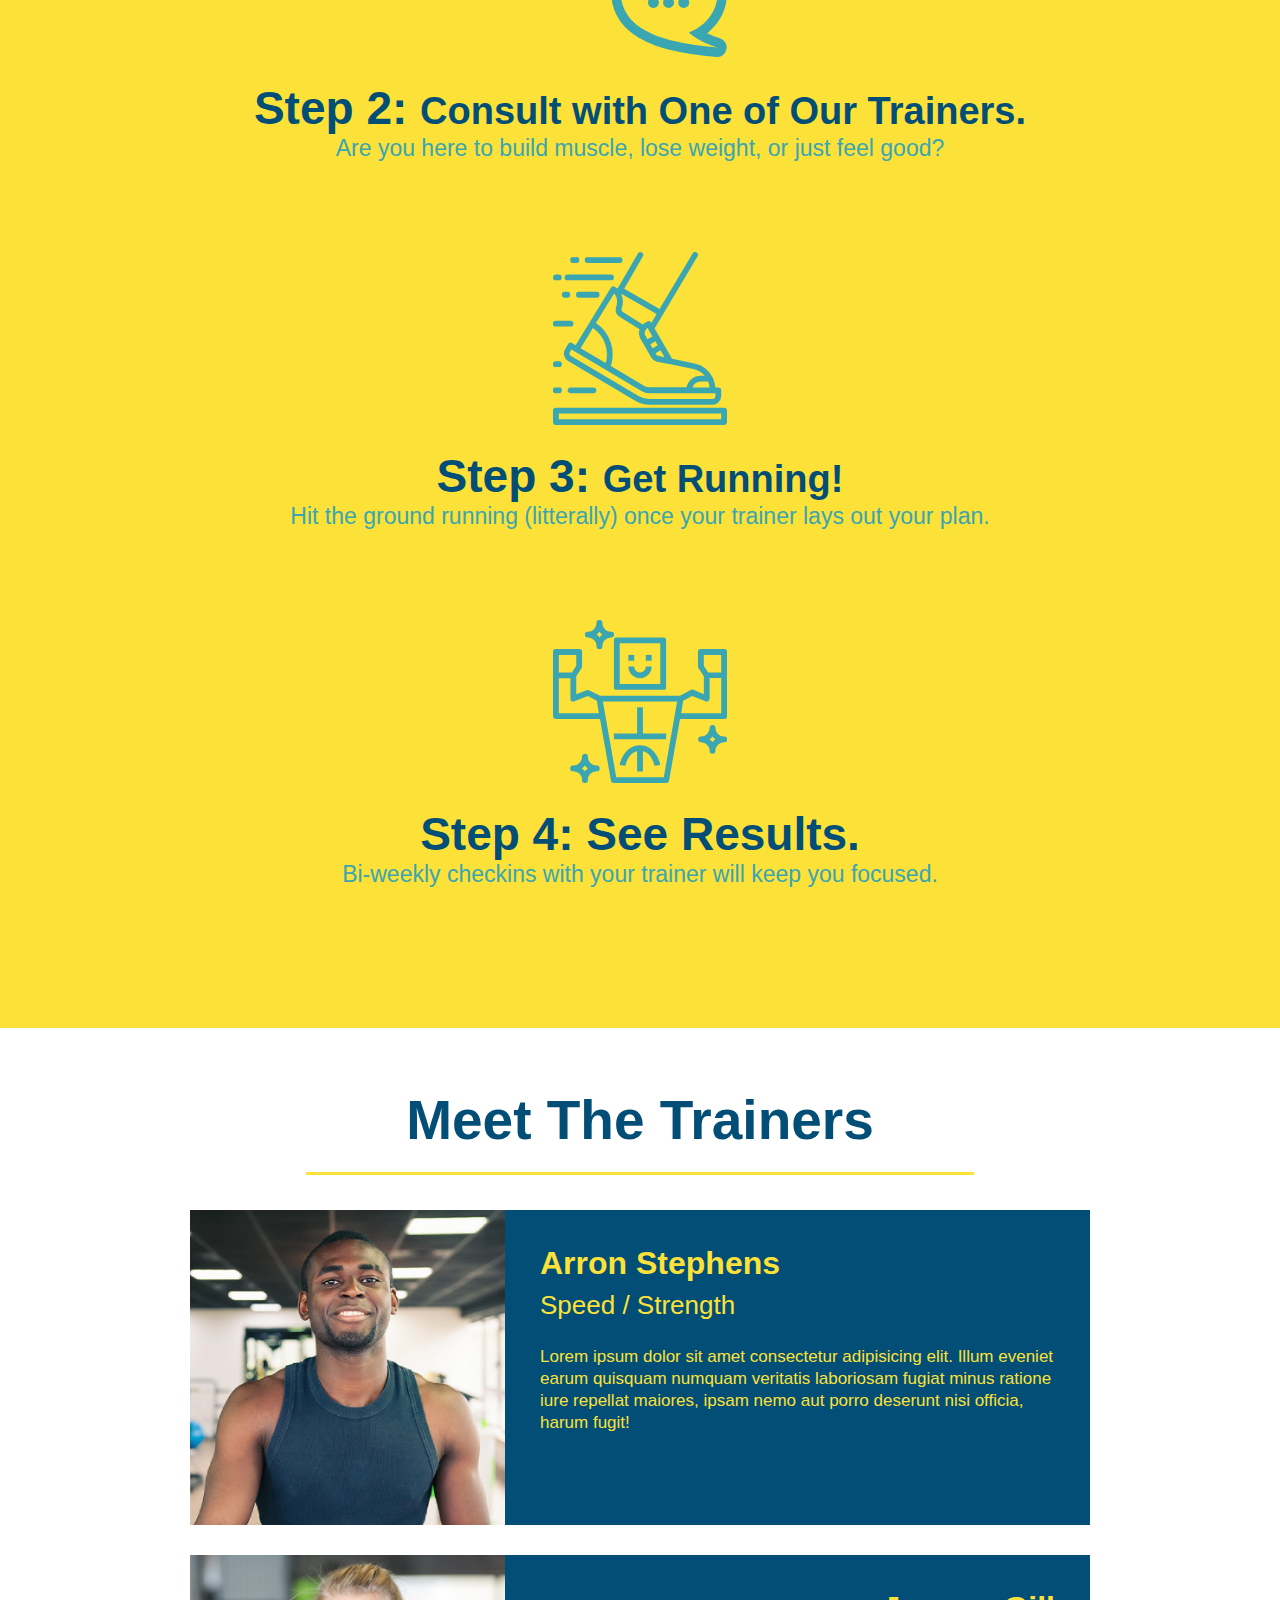
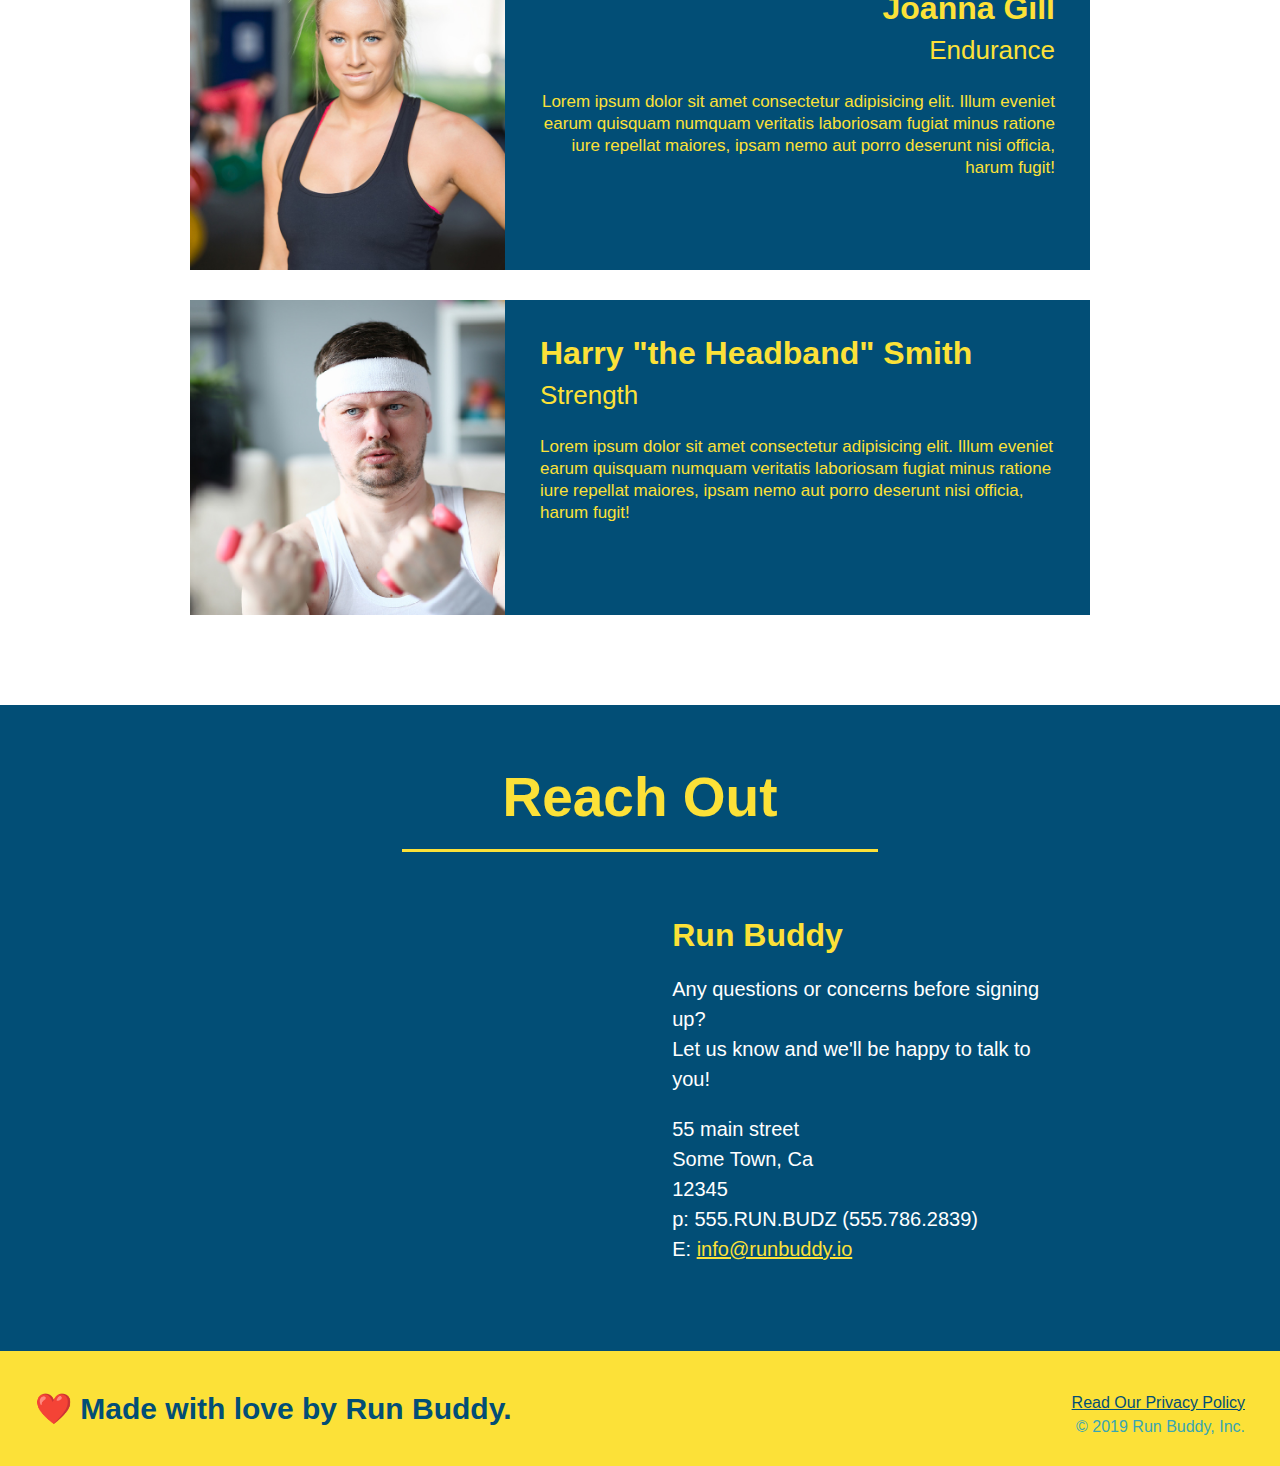
==== commit 355a6317: "add content to hero, replace image" ====
--- a/index.html
+++ b/index.html
@@ -1,65 +1,39 @@
 <!DOCTYPE html>
-
 <html lang="en">
-
     <head>
-
-            <meta charset="UTF-8" />
-
-            <link rel="stylesheet" href="./assets/css/style.css" /> 
-
-            <!--Sets the title to Run Buddy-->
-
-            <title>Run Buddy</title>
-
+        <meta charset="UTF-8" />
+        <link rel="stylesheet" href="./assets/css/style.css" /> 
+        <!--Sets the title to Run Buddy-->
+        <title>Run Buddy</title>
     </head>
 
     <body>
-
         <!--navigation-->
-
         <header>
-
-            <h1>
-                
-                <a href="/">RUN BUDDY</a>
-                
+            <h1>    
+                <a href="/">RUN BUDDY</a>        
             </h1>
 
             <nav>
-
                 <!--unordered list element-->
-
                 <ul>
-
                     <!--list item element-->
-
                     <li>
-
                         <!--anchor element-->
-
                         <a href="#what-we-do">What We Do</a>
-
                     </li>
 
                     <li>
-
                         <a href="#what-you-do">What You Do</a>
-
                     </li>
 
                     <li>
-
                         <a href="#your-trainers">Your Trainers</a>
-
                     </li>
 
                     <li>
-
                         <a href="#reach-out">Reach Out</a>
-
                     </li>
-
                 </ul>
                 
             </nav>
@@ -67,21 +41,22 @@
         </header>
 
         <!--hero/jumbotron-->
-
         <section class="hero">
 
+            <div class="hero-cta">
+                <h2>Start Building Habits.</h2>
+                <p>
+                  seitan heirloom post-ironic pop-up iPhone mlkshk hella selfies fashion axe occupy readymade put a bird on it messenger bag Wes Anderson Schlitz plaid Bushwick church-key lo-fi skateboard slow-carb hashtag trust fund Williamsburg biodiesel fixie farm-to-table 8-bit banjo XOXO Banksy chillwave bicycle rights retro cliche tattooed bespoke irony mumblecore Shoreditch deep v polaroid McSweeney's bitters cray gentrify tofu Marfa you probably haven't heard of them yr banh mi asymmetrical art party selvage letterpress High Life.
+                </p>
+            </div>
+
             <div class="hero-form">
-
                 <h3>Get Started Today!</h3>
-
                 <p>Fill out this form and one of our talented trainers will schedule a consult</p>
-
                 <!--adds a signup form-->
-
                 <form>
-
                     <label for="name">Enter Full Name:</label>
-                
+
                     <input type="text" placeholder="Your Name" name="name" id="name" class="form-input"/>
 
                     <label for="email">Enter email address:</label>
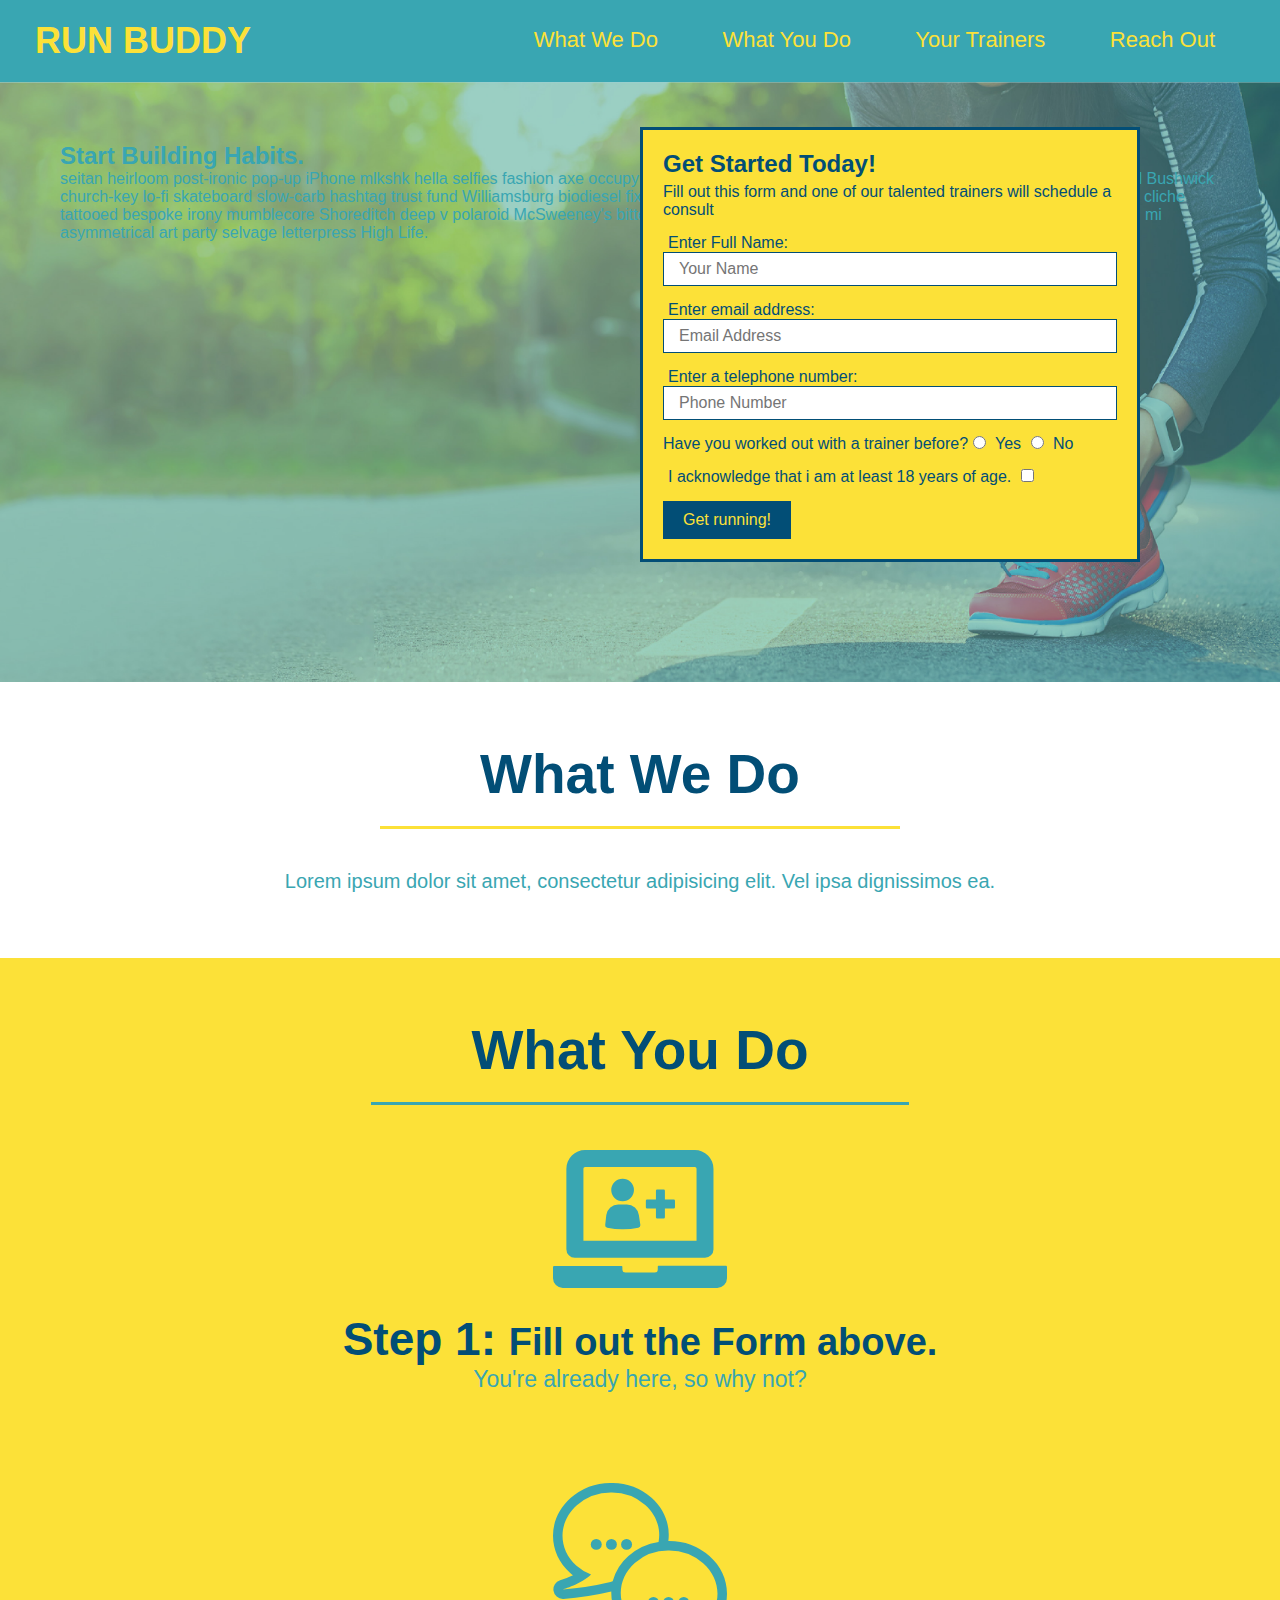
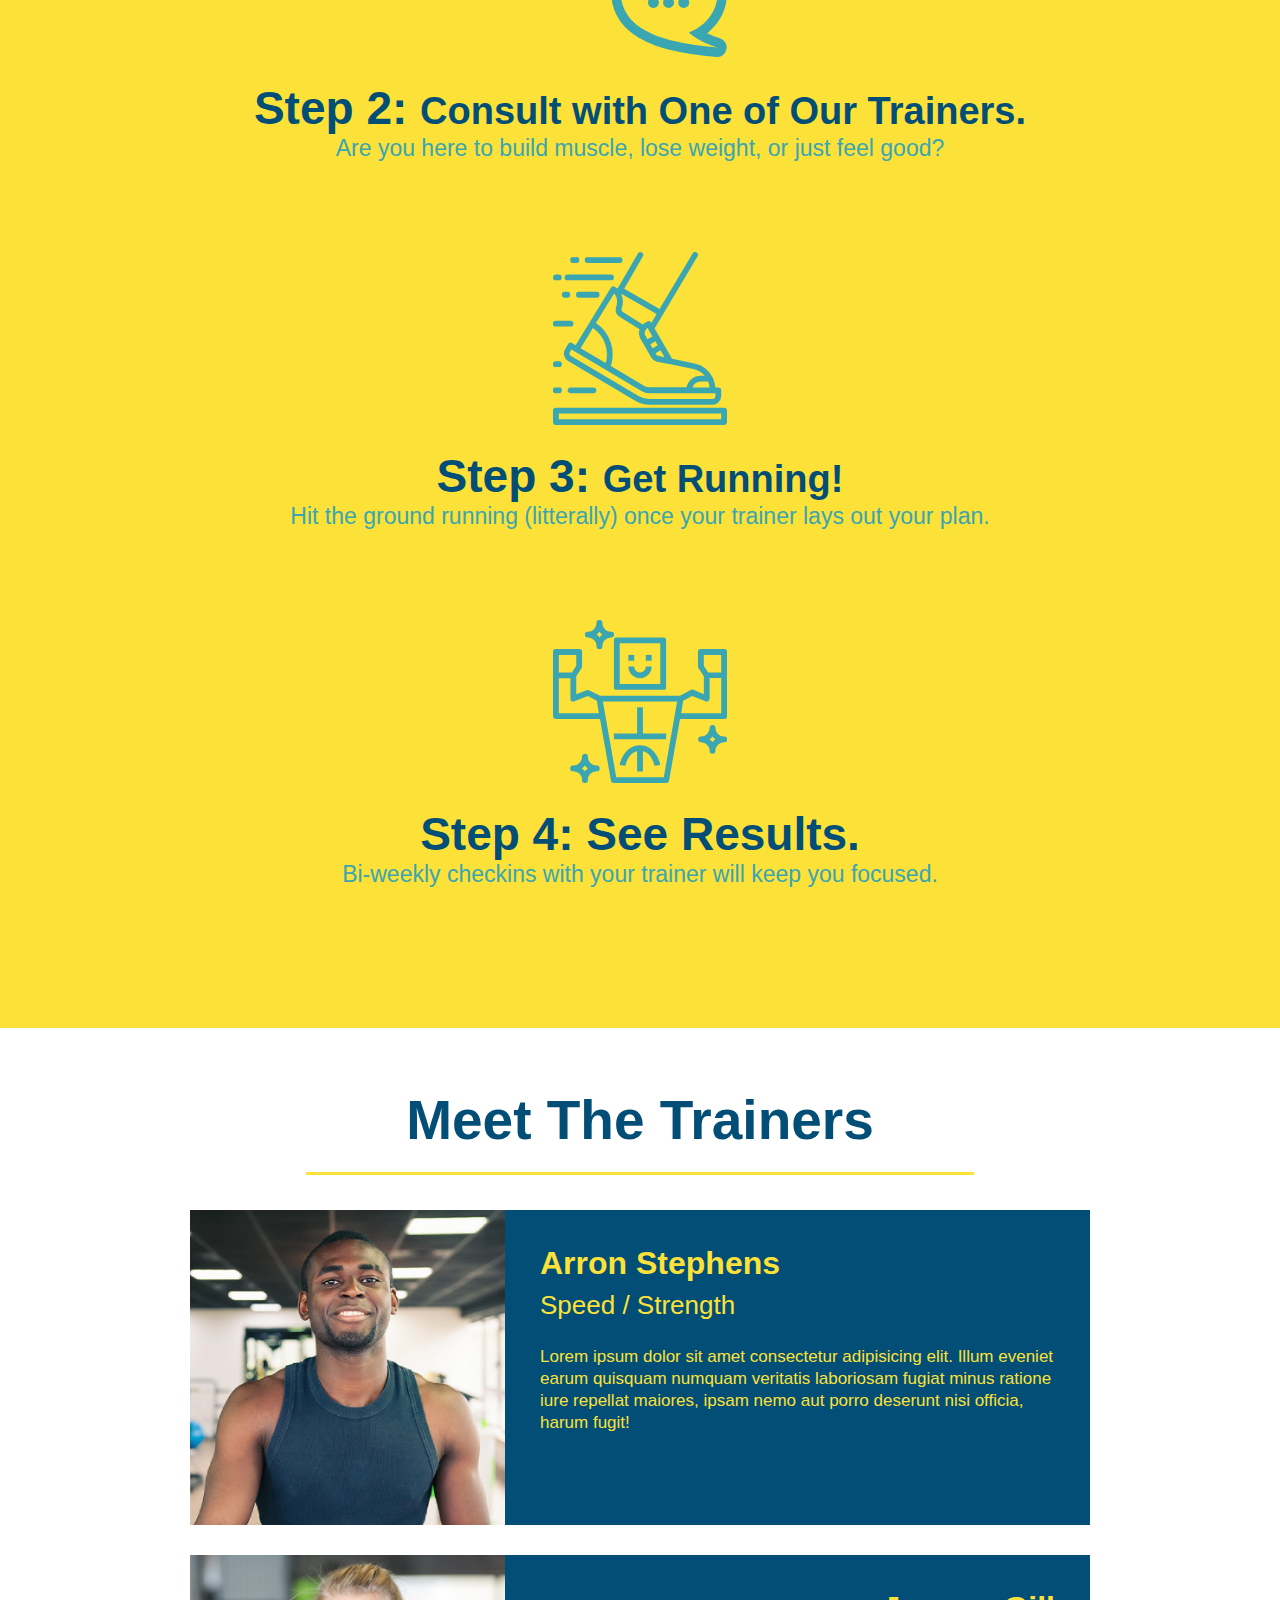
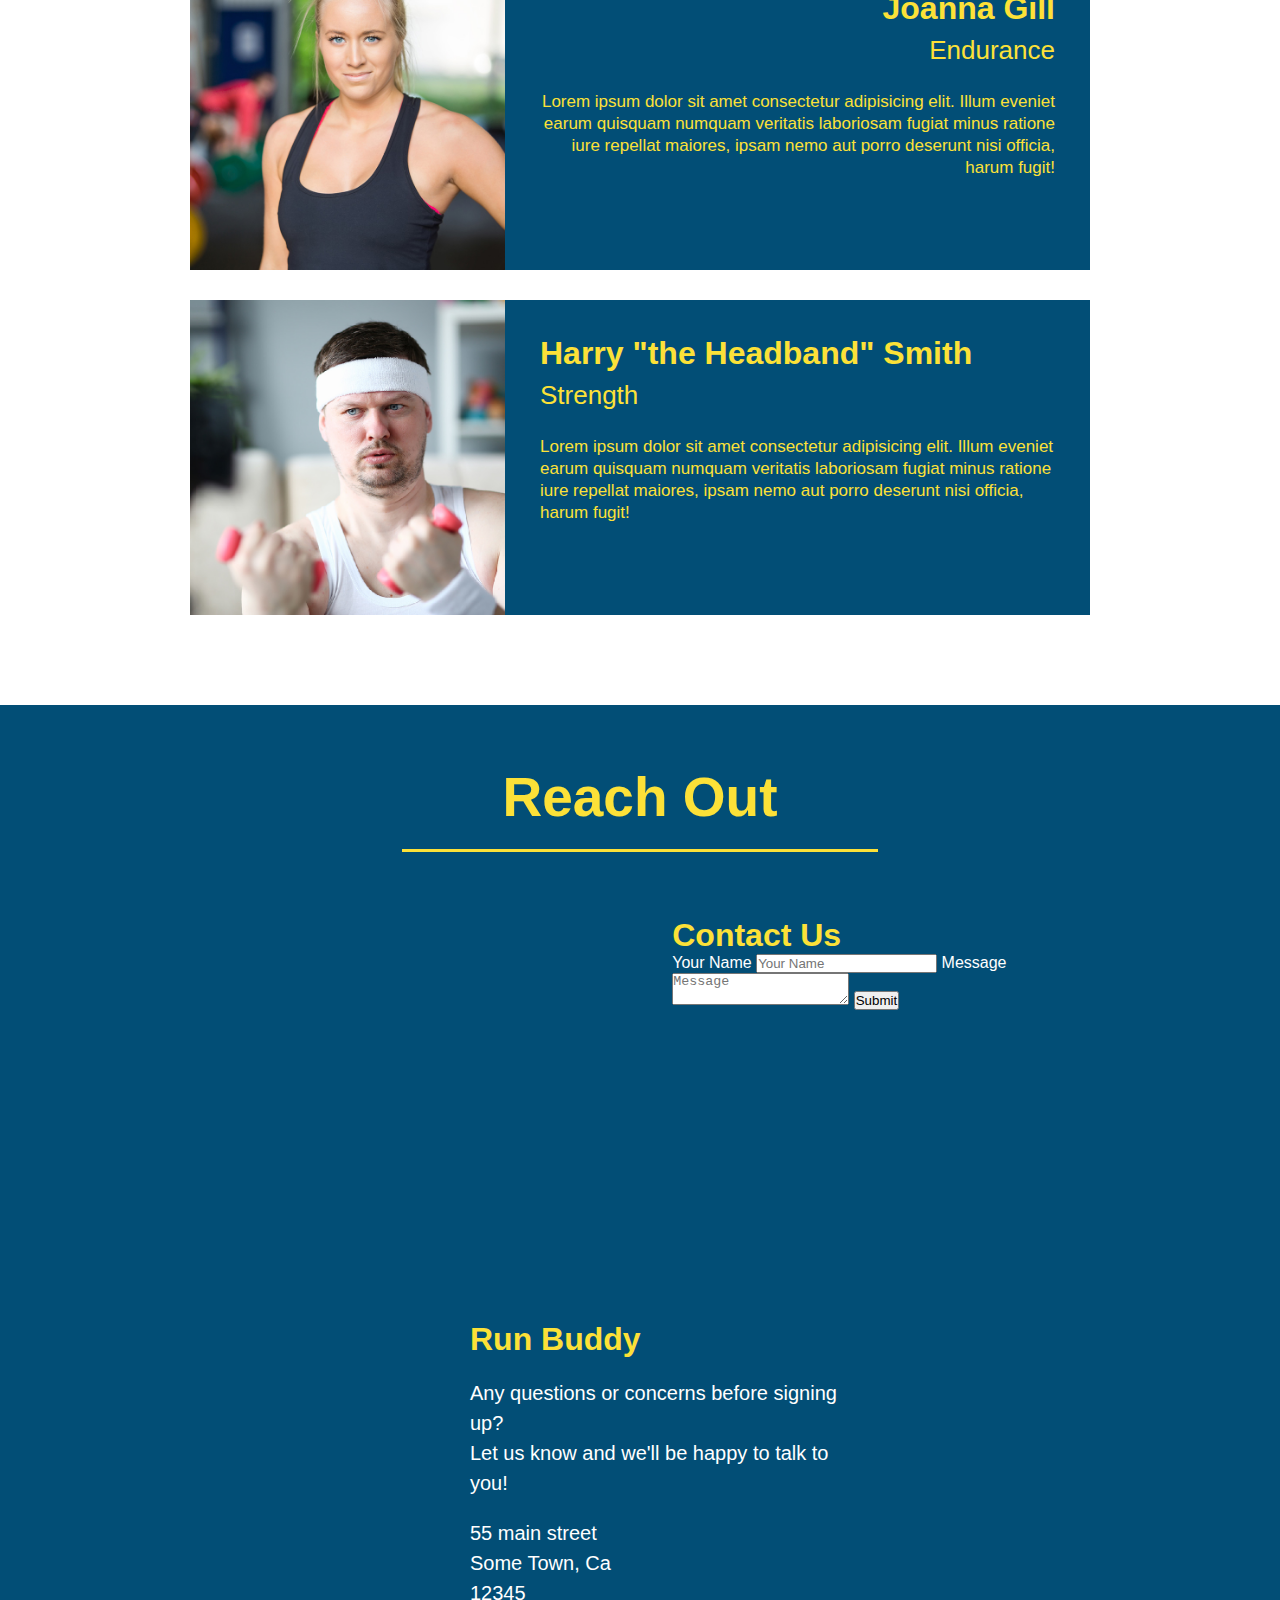
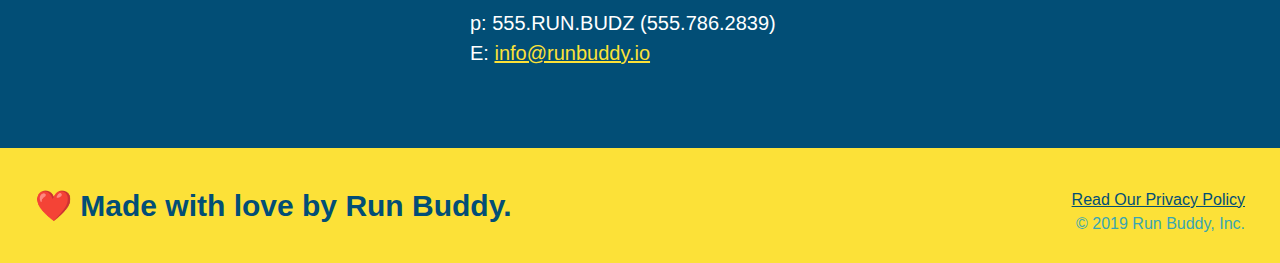
==== commit 4fd248a9: "add contact form" ====
--- a/index.html
+++ b/index.html
@@ -34,10 +34,8 @@
                     <li>
                         <a href="#reach-out">Reach Out</a>
                     </li>
-                </ul>
-                
+                </ul> 
             </nav>
-
         </header>
 
         <!--hero/jumbotron-->
@@ -81,47 +79,34 @@
 
                     <p>
                         <label for="checkbox" >
-
                             I acknowledge that i am at least 18 years of age.
-
                         </label>
 
                         <input type="checkbox" name="age-confirm" id="checkbox" />
                     </p>
 
                     <button type="submit">
-
                         Get running!
-
                     </button>
-
                 </form>
             </div>
-
-        </section>
-
+        </section>
         <!--end hero section-->
 
         <!--"what we do" section-->
-
         <section id="what-we-do" class="intro">
-
             <h2 class="section-title primary-border">What We Do</h2>
-
             <p>
                 Lorem ipsum dolor sit amet, consectetur adipisicing elit. Vel ipsa dignissimos ea.
             </p>
-
         </section>
 
         <!--"what you do" section-->
-
         <section id="what-you-do" class="steps">
 
             <h2 class="section-title secondary-border">What You Do</h2>
 
             <div>
-
                 <!--insert img element-->
 
                 <img src="./assets/images/step-1.svg" alt="" />
@@ -131,11 +116,9 @@
                 <p>
                     You're already here, so why not?
                 </p>
-
-            </div>
-
-            <div>
-
+            </div>
+
+            <div>
                 <img src="./assets/images/step-2.svg" alt="" />
 
                 <h3>Step 2: <span>Consult with One of Our Trainers.</span></h3>
@@ -143,11 +126,9 @@
                 <p>
                     Are you here to build muscle, lose weight, or just feel good?
                 </p>
-
-            </div>
-
-            <div>
-
+            </div>
+
+            <div>
                 <img src="./assets/images/step-3.svg" alt="" />
 
                 <h3>Step 3: <span>Get Running!</span></h3>
@@ -155,11 +136,9 @@
                 <p>
                     Hit the ground running (litterally) once your trainer lays out your plan.
                 </p>
-
-            </div>
-
-            <div>
-
+            </div>
+
+            <div>
                 <img src="./assets/images/step-4.svg" alt="" />
 
                 <h3>Step 4: See Results.</h3>
@@ -167,13 +146,10 @@
                 <p>
                     Bi-weekly checkins with your trainer will keep you focused.
                 </p>
-
-            </div>
-
+            </div>
         </section>
 
         <!--"meet the trainers" section-->
-
         <section id="your-trainers" class="trainers">
 
             <h2 class="section-title primary-border">
@@ -181,7 +157,6 @@
             </h2>
 
             <!--first trainer bio-->
-
             <article class="trainer">
 
                 <img src="./assets/images/trainer-1.jpg" alt="Arron Stephens in his workout clothes, ready to pump iron" />
@@ -195,15 +170,11 @@
                     <p>
                         Lorem ipsum dolor sit amet consectetur adipisicing elit. Illum eveniet earum quisquam numquam veritatis laboriosam fugiat minus ratione iure repellat maiores, ipsam nemo aut porro deserunt nisi officia, harum fugit!
                     </p>
-
-                </div>
-
+                </div>
             </article>
 
             <!--second trainer bio-->
-
             <article class="trainer">
-
                 <img src="./assets/images/trainer-2.jpg" alt="Joanna Gill cooling off after a workout" />
 
                 <div class="trainer-bio text-right">
@@ -215,43 +186,29 @@
                     <p>
                         Lorem ipsum dolor sit amet consectetur adipisicing elit. Illum eveniet earum quisquam numquam veritatis laboriosam fugiat minus ratione iure repellat maiores, ipsam nemo aut porro deserunt nisi officia, harum fugit!
                     </p>
-
-                </div>
-
+                </div>
             </article>
 
             <!--third trainer bio-->
-
             <article class="trainer">
-
                 <img src="./assets/images/trainer-3.jpg" alt="Harry Smith wearing a headband and lifting comically small pink weights" />
-
                 <div class="trainer-bio text-left">
-
                     <h3>Harry "the Headband" Smith</h3>
-
                     <h4>Strength</h4>
-
                     <p>
                         Lorem ipsum dolor sit amet consectetur adipisicing elit. Illum eveniet earum quisquam numquam veritatis laboriosam fugiat minus ratione iure repellat maiores, ipsam nemo aut porro deserunt nisi officia, harum fugit!
                     </p>
-
-                </div>
-
+                </div>
             </article>
-
         </section>
 
         <!--"reach out" section-->
-
         <section id="reach-out" class="contact">
 
             <h2 class="section-title primary-border">Reach Out</h2>
 
             <div class="contact-info">
-
-                <iframe 
-                
+                <iframe  
                 src="https://www.google.com/maps/embed?pb=!1m18!1m12!1m3!1d31294.400240526473!2d142.18205617051083!3d11.349311883788184!2m3!1f0!2f0!3f0!3m2!1i1024!2i768!4f13.1!3m3!1m2!1s0x67328f3cd57de715%3A0x1bbe64e7a21aa7fc!2sMariana%20Trench!5e0!3m2!1sen!2sus!4v1651797112389!5m2!1sen!2sus"
                 width="400" 
                 height="400" 
@@ -259,59 +216,52 @@
                 allowfullscreen="" 
                 loading="lazy" 
                 referrerpolicy="no-referrer-when-downgrade">
-
                 </iframe>
 
+                <div class="contact-form">
+                    <h3>Contact Us</h3>
+                    <form>
+                       <label for="contact-name">Your Name</label>
+                       <input type="text" id="contact-name" placeholder="Your Name" />
+                  
+                       <label for="contact-message">Message</label>
+                       <textarea id="contact-message" placeholder="Message"></textarea>
+                  
+                       <button type="submit">Submit</button>
+                      </form>
+                  </div>
+
                 <div>
-
                     <h3>Run Buddy</h3>
 
                     <p>
                         Any questions or concerns before signing up?
-
                         <br />
-
                         Let us know and we'll be happy to talk to you!
                     </p>
 
                     <address>
-
                         55 main street <br/>
-
                         Some Town, Ca <br/>
-
                         12345<br/>
-
                         p: 555.RUN.BUDZ (555.786.2839)<br/>
-
                         E: <a href="mailto:info@runbuddy.io">info@runbuddy.io</a>
-
                     </address>
-
-                </div>
-
-            </div>
-
+                </div>
+            </div>
         </section>
 
         <!--footer-->
-
         <footer>
-
                 <h2>❤️ Made with love by Run Buddy.</h2>
 
                 <div>
-
                     <a href="./privacy-policy.html">Read Our Privacy Policy</a><br />
                     
                     &copy; 2019 Run Buddy, Inc.
-
-                </div>
-            
+                </div>         
         </footer>
-
     </body>
-
 </html>
 
 <!--https://darioorbita.github.io/Run-Buddy/-->
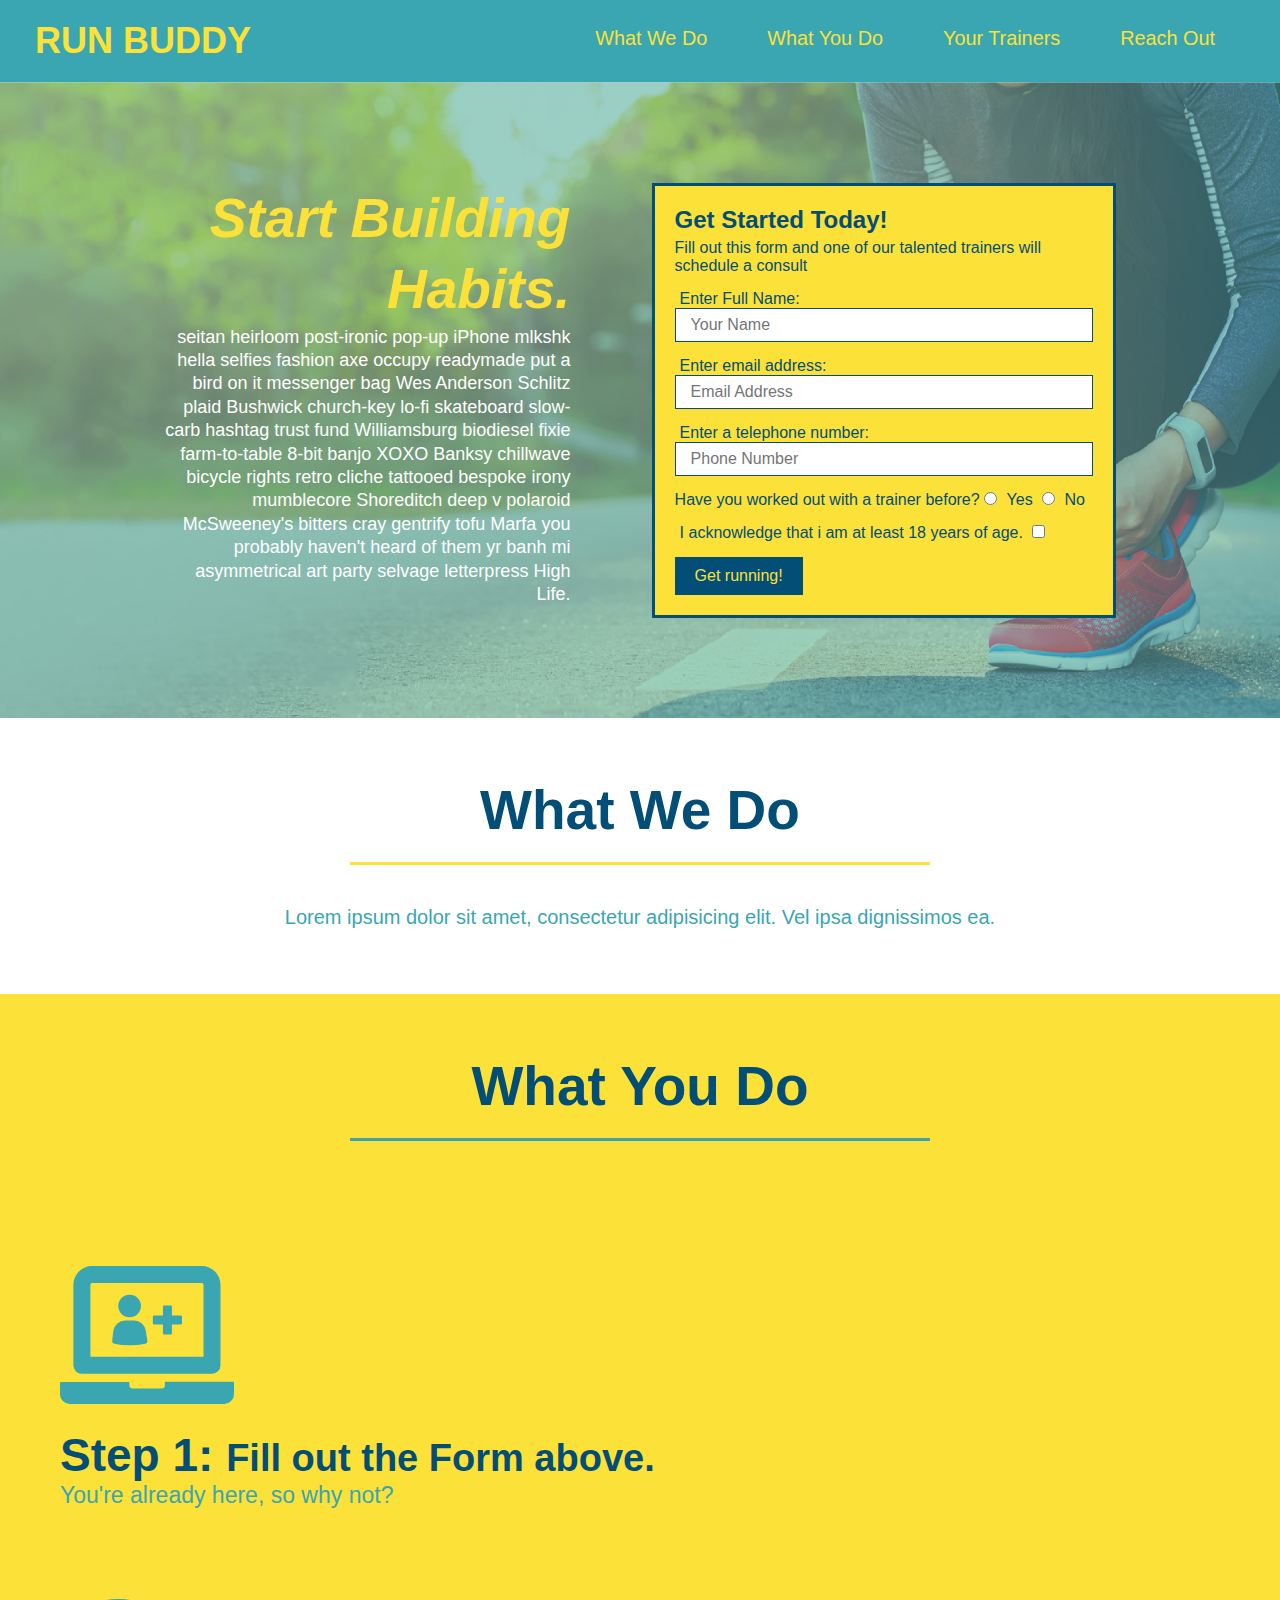
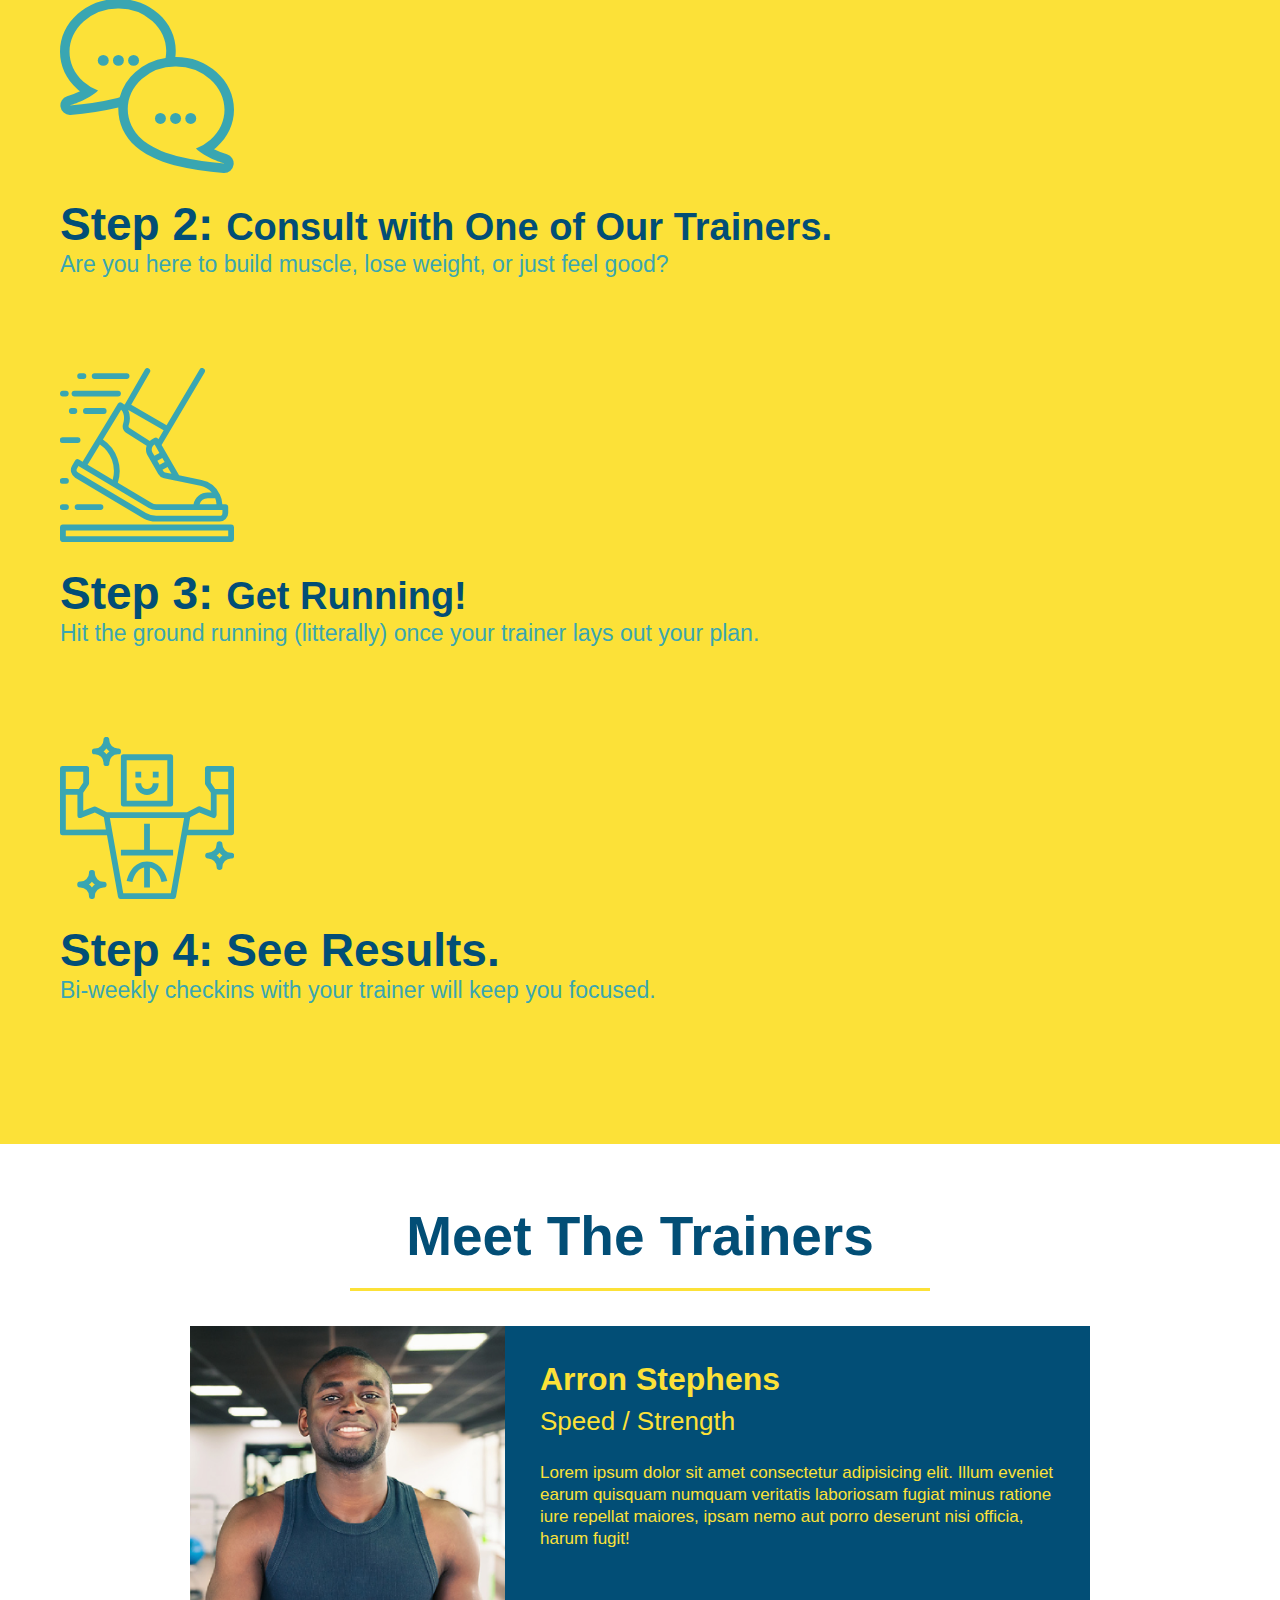
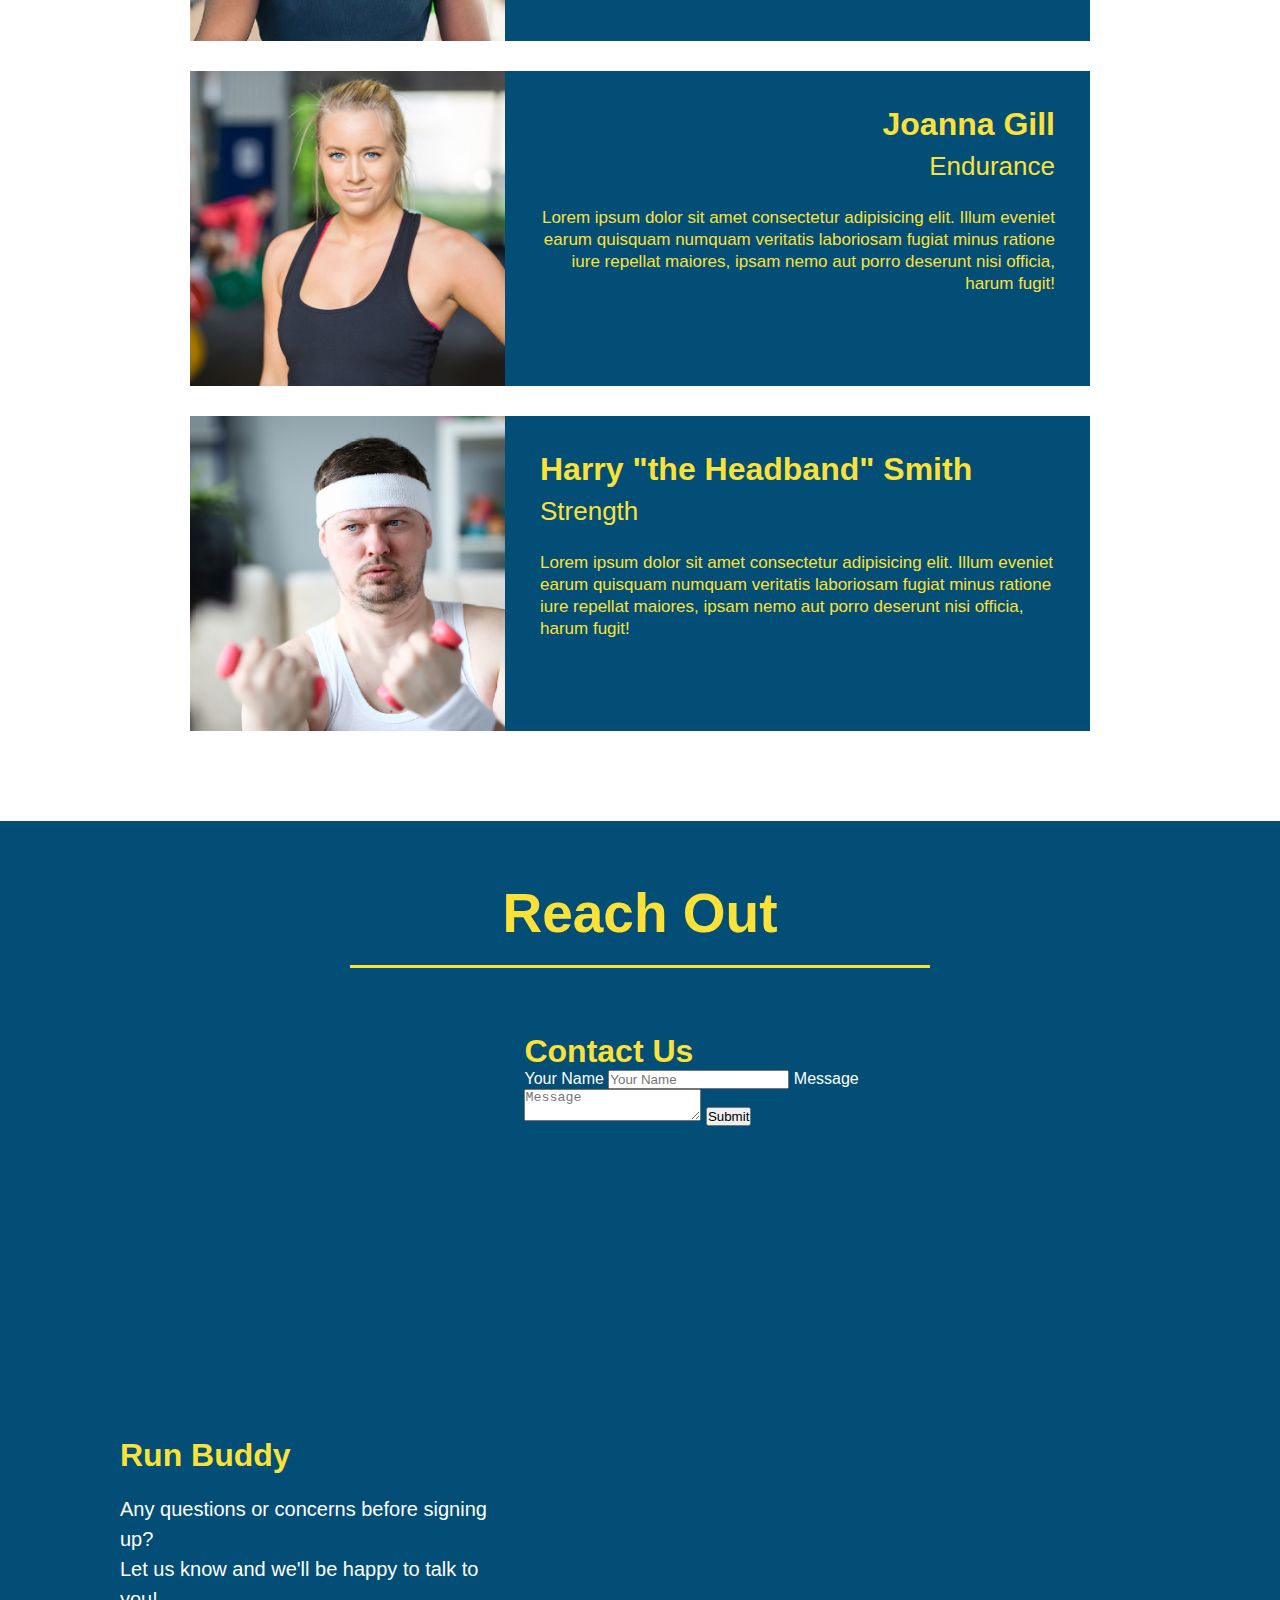
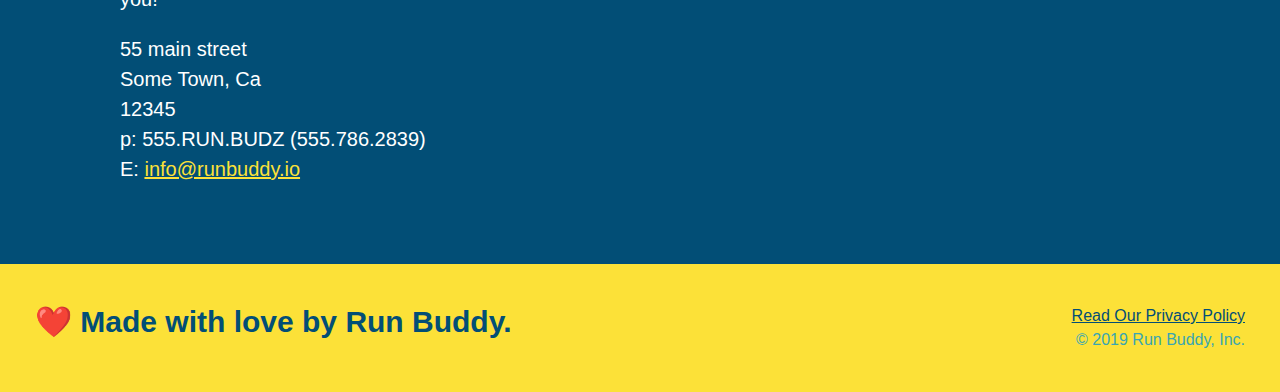
==== commit f0aa1914: "add CSS rules" ====
--- a/index.html
+++ b/index.html
@@ -10,13 +10,16 @@
     <body>
         <!--navigation-->
         <header>
+
             <h1>    
                 <a href="/">RUN BUDDY</a>        
             </h1>
 
             <nav>
+
                 <!--unordered list element-->
                 <ul>
+
                     <!--list item element-->
                     <li>
                         <!--anchor element-->
@@ -34,77 +37,100 @@
                     <li>
                         <a href="#reach-out">Reach Out</a>
                     </li>
+
                 </ul> 
+
             </nav>
+
         </header>
 
         <!--hero/jumbotron-->
         <section class="hero">
 
             <div class="hero-cta">
+
                 <h2>Start Building Habits.</h2>
                 <p>
                   seitan heirloom post-ironic pop-up iPhone mlkshk hella selfies fashion axe occupy readymade put a bird on it messenger bag Wes Anderson Schlitz plaid Bushwick church-key lo-fi skateboard slow-carb hashtag trust fund Williamsburg biodiesel fixie farm-to-table 8-bit banjo XOXO Banksy chillwave bicycle rights retro cliche tattooed bespoke irony mumblecore Shoreditch deep v polaroid McSweeney's bitters cray gentrify tofu Marfa you probably haven't heard of them yr banh mi asymmetrical art party selvage letterpress High Life.
-                </p>
+
+                </p>
+
             </div>
 
             <div class="hero-form">
+
                 <h3>Get Started Today!</h3>
                 <p>Fill out this form and one of our talented trainers will schedule a consult</p>
+
                 <!--adds a signup form-->
                 <form>
+
                     <label for="name">Enter Full Name:</label>
-
                     <input type="text" placeholder="Your Name" name="name" id="name" class="form-input"/>
 
-                    <label for="email">Enter email address:</label>
-                
+                    <label for="email">Enter email address:</label>            
                     <input type="email" placeholder="Email Address" name="email" id="email" class="form-input"/>
 
-                    <label for="phone">Enter a telephone number:</label>
-                
+                    <label for="phone">Enter a telephone number:</label>           
                     <input type="tel" placeholder="Phone Number" name="phone" id="phone" class="form-input"/>
 
                     <p>
+
                         Have you worked out with a trainer before?
 
                         <input type="radio" name="trainer-confirm" id="trainer-yes" />
-
                         <label for="trainer-yes">Yes</label>
 
                         <input type="radio" name="trainer-confirm" id="trainer-no" />
-
                         <label for="trainer-no">No</label>
-                    </p>
-
-                    <p>
+
+                    </p>
+
+                    <p>
+
                         <label for="checkbox" >
                             I acknowledge that i am at least 18 years of age.
                         </label>
 
                         <input type="checkbox" name="age-confirm" id="checkbox" />
+
                     </p>
 
                     <button type="submit">
                         Get running!
                     </button>
+
                 </form>
-            </div>
+
+            </div>
+
         </section>
         <!--end hero section-->
 
         <!--"what we do" section-->
         <section id="what-we-do" class="intro">
-            <h2 class="section-title primary-border">What We Do</h2>
-            <p>
-                Lorem ipsum dolor sit amet, consectetur adipisicing elit. Vel ipsa dignissimos ea.
-            </p>
+
+            <div class="flex-row">
+
+                <h2 class="section-title primary-border">What We Do</h2>
+
+            </div>
+
+            <div class="flex-row">
+
+                <p>
+                    Lorem ipsum dolor sit amet, consectetur adipisicing elit. Vel ipsa dignissimos ea.
+                </p>
+                
+            </div>
+
         </section>
 
         <!--"what you do" section-->
         <section id="what-you-do" class="steps">
-
-            <h2 class="section-title secondary-border">What You Do</h2>
+            <div class="flex-row">
+                <h2 class="section-title secondary-border">What You Do</h2>
+            </div>
 
             <div>
                 <!--insert img element-->
@@ -129,32 +155,37 @@
             </div>
 
             <div>
+
                 <img src="./assets/images/step-3.svg" alt="" />
-
                 <h3>Step 3: <span>Get Running!</span></h3>
-
                 <p>
                     Hit the ground running (litterally) once your trainer lays out your plan.
                 </p>
+
             </div>
 
             <div>
+
                 <img src="./assets/images/step-4.svg" alt="" />
-
                 <h3>Step 4: See Results.</h3>
-
                 <p>
                     Bi-weekly checkins with your trainer will keep you focused.
                 </p>
-            </div>
+
+            </div>
+
         </section>
 
         <!--"meet the trainers" section-->
         <section id="your-trainers" class="trainers">
-
-            <h2 class="section-title primary-border">
-                Meet The Trainers
-            </h2>
+            
+            <div class="flex-row">
+
+                <h2 class="section-title primary-border">
+                    Meet The Trainers
+                </h2>
+
+            </div>
 
             <!--first trainer bio-->
             <article class="trainer">
@@ -164,13 +195,13 @@
                 <div class="trainer-bio text-left">
 
                     <h3>Arron Stephens</h3>
-
                     <h4>Speed / Strength</h4>
-
                     <p>
                         Lorem ipsum dolor sit amet consectetur adipisicing elit. Illum eveniet earum quisquam numquam veritatis laboriosam fugiat minus ratione iure repellat maiores, ipsam nemo aut porro deserunt nisi officia, harum fugit!
                     </p>
+
                 </div>
+
             </article>
 
             <!--second trainer bio-->
@@ -205,7 +236,11 @@
         <!--"reach out" section-->
         <section id="reach-out" class="contact">
 
-            <h2 class="section-title primary-border">Reach Out</h2>
+            <div class="flex-row">
+
+                <h2 class="section-title primary-border">Reach Out</h2>
+
+            </div>
 
             <div class="contact-info">
                 <iframe  
--- a/assets/css/style.css
+++ b/assets/css/style.css
@@ -25,87 +25,77 @@
 
 header {
 
+    justify-content: space-between;
     padding: 20px 35px;
-
+    display: flex;
+    flex-wrap: wrap;
     background-color: #39a6b2;
 
-
 } 
 
 header h1 {
 
     font-weight: bold;
-
+    margin: 0;
     font-size: 36px;
-
-    color: #fce138;
-
+    color: #fce138;
+
+}
+
+header a {
+
+    text-decoration: none;
+
+    color:#fce138;
+
+}
+
+header nav {
+    
+    margin: 7px 0;
+
+}
+
+header nav ul {
+
+    display: flex;
+    flex-wrap: wrap;
+    justify-content: space-between;
+    align-items: center;
+    list-style: none;
+
+  }
+
+header nav ul li a {
+
+  margin: 0 30px;
+  font-weight: lighter;
+  font-size: 1.55vw;
+
+}
+
+footer {
+
+    background: #fce138;
+    width: 100%;
+    padding: 40px 35px;
+    display: flex;
+    justify-content: space-between;
+    flex-wrap: wrap;
+
+}
+
+footer h2 {
+
+    color: #024e76;
+    font-size: 30px;
     margin: 0;
 
-    display: inline;
-
-}
-
-header a {
-
-    text-decoration: none;
-
-    color:#fce138;
-
-}
-
-header nav {
-
-    float: right;
-
-    margin: 7px 0;
-
-}
-
-header nav ul li {
-
-    display: inline;
-
-}
-
-header nav ul li a {
-
-    margin: 0 30px;
-
-    font-weight: lighter;
-
-    font-size: 22px;
-    
-}
-
-footer {
-
-    background: #fce138;
-
-    width: 100%;
-
-    padding: 40px 35px;
-
-}
-
-footer h2 {
-
-    display: inline;
-
-    color: #024e76;
-
-    font-size: 30px;
-
-    margin: 0;
-
 }
 
 footer div {
 
-    float: right;
-
     line-height: 1.5;
-
     text-align: right;
     
 }
@@ -126,42 +116,29 @@
 
 .hero {
 
-    height: 600px;
-
     background-image: url(../images/hero-bg.jpg);
-    
-    background-position: center;
-    
+    background-position: center;  
     background-size: cover;
-
-    position: relative;
+    display: flex;
+    justify-content: center;
+    flex-wrap: wrap;
 
 }
 
 .hero-form {
 
     border: 3px solid #024e76;
-
     background-color: #fce138;
-
     padding: 20px;
-
-    width: 500px;
-
-    color: #024e76;
-
-    position: absolute;
-    
-    bottom: 120px;
-
-    right: 140px;
-    
+    color: #024e76;
+    width: 40%;
+    margin: 3.5%;
+
 }
 
 .hero-form h3 {
 
     margin: 0px;
-
     font-size: 24px;
 
 }
@@ -170,23 +147,16 @@
 
     margin: 5px 0 15px 0;
 
-
 }
 
 .form-input {
 
     border: 1px solid #024e76;
-
     display: block;
-
     padding: 7px 15px;
-
     font-size: 16px;
-
-    color: #024e76;
-
+    color: #024e76;
     width: 100%;
-
     margin-bottom: 15px;
 
 }
@@ -211,89 +181,91 @@
 
 }
 
+.hero-cta {
+
+    width: 35%;
+    text-align: right;
+    margin: 3.5%;
+    color: #fff;
+    font-size: 18px;
+    line-height: 1.3;
+
+  }
+
+.hero-cta h2 {
+
+    font-style: italic;
+    font-size: 55px;
+    color: #fce138;
+
+  }
+
 /*hero styles end*/
 
-.intro {
-
+.intro p {
+
+    line-height: 1.7;
+    color: #39a6b2;
+    width: 80%;
+    font-size: 20px;
+    margin: 0 auto;
     text-align: center;
 
 }
 
-
-
-.intro p {
-
-    line-height: 1.7;
+.steps {
+
+    background: #fce138;
+
+}
+
+.steps div {
+
+    margin-bottom: 80px;
+
+}
+
+.steps img {
+
+    width: 15%;
+
+    margin: 10px 0;
+
+}
+
+.steps h3 {
+
+    color: #024e76;
+
+    font-size: 46px;
+
+    margin-top: 10px;
+
+}
+
+.steps p {
 
     color: #39a6b2;
 
-    width: 80%;
-
-    font-size: 20px;
-
-    margin: 0 auto;
-
-}
-
-.steps {
-
+    font-size: 23px;
+
+}
+
+.steps span {
+
+    font-size: 38px;
+
+}
+
+.section-title {
+
+    font-size: 55px;
+    color: #024e76;
+    border-bottom: 3px solid;
+    padding-bottom: 20px;
     text-align: center;
-
-    background: #fce138;
-
-}
-
-.steps div {
-
-    margin-bottom: 80px;
-
-}
-
-.steps img {
-
-    width: 15%;
-
-    margin: 10px 0;
-
-}
-
-.steps h3 {
-
-    color: #024e76;
-
-    font-size: 46px;
-
-    margin-top: 10px;
-
-}
-
-.steps p {
-
-    color: #39a6b2;
-
-    font-size: 23px;
-
-}
-
-.steps span {
-
-    font-size: 38px;
-
-}
-
-.section-title {
-
-    font-size: 55px;
-
-    color: #024e76;
-
-    margin-bottom: 35px;
-
-    padding: 0 100px 20px 100px;
-
-    border-bottom: 3px solid;
-
-    display: inline-block;
+    margin: 0 auto 35px auto;
+    width: 50%;
 
 }
 
@@ -312,7 +284,6 @@
 /*universal trainer styling*/
 .trainers {
 
-    text-align: center;
 
 }
 
@@ -321,13 +292,9 @@
 .trainer {
 
     width: 900px;
-
     margin: 0 auto 30px auto;
-
     background: #024e76;
-
-    color: #fce138;
-
+    color: #fce138;
     overflow: auto;
 
 }
@@ -392,8 +359,6 @@
 
 .contact {
 
-    text-align: center;
-
     background: #024e76;
 
 }
@@ -455,3 +420,9 @@
 }
 
 /*end reach out styles*/
+
+.flex-row {
+
+    display: flex;
+
+  }
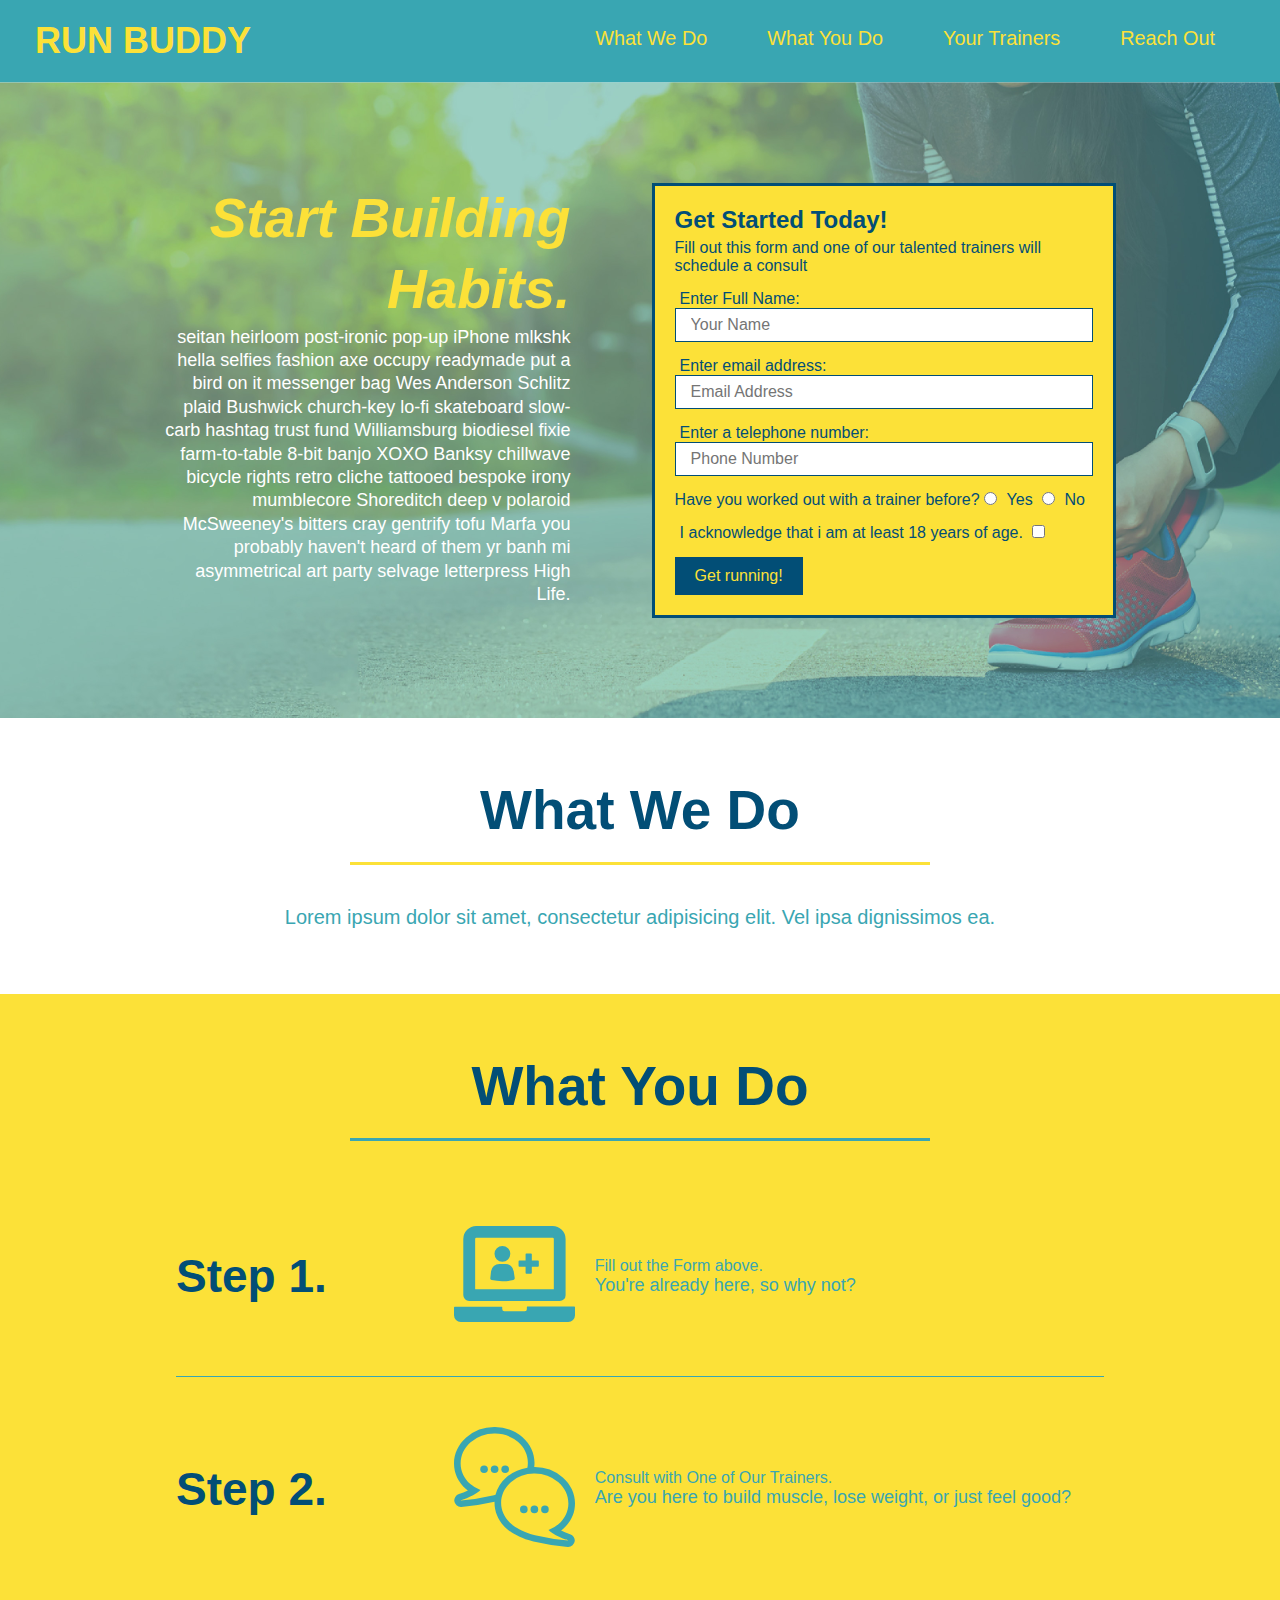
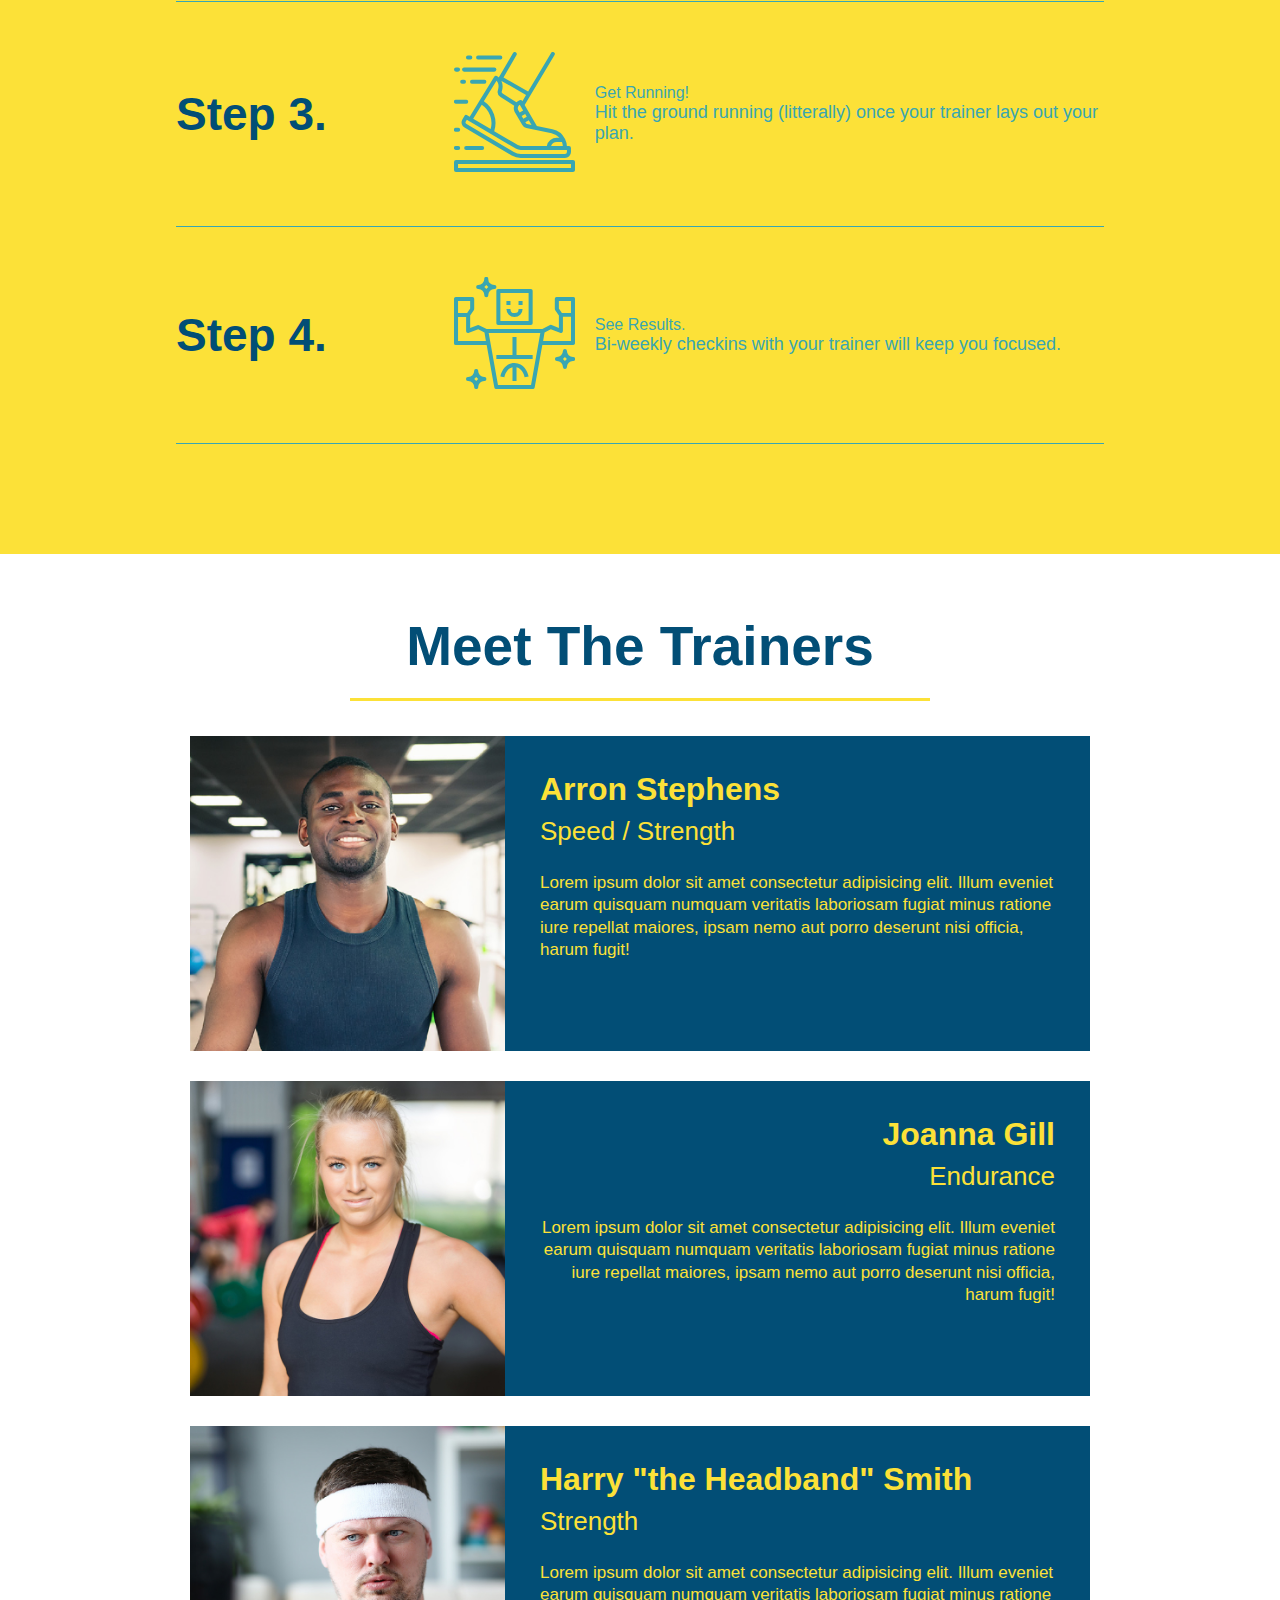
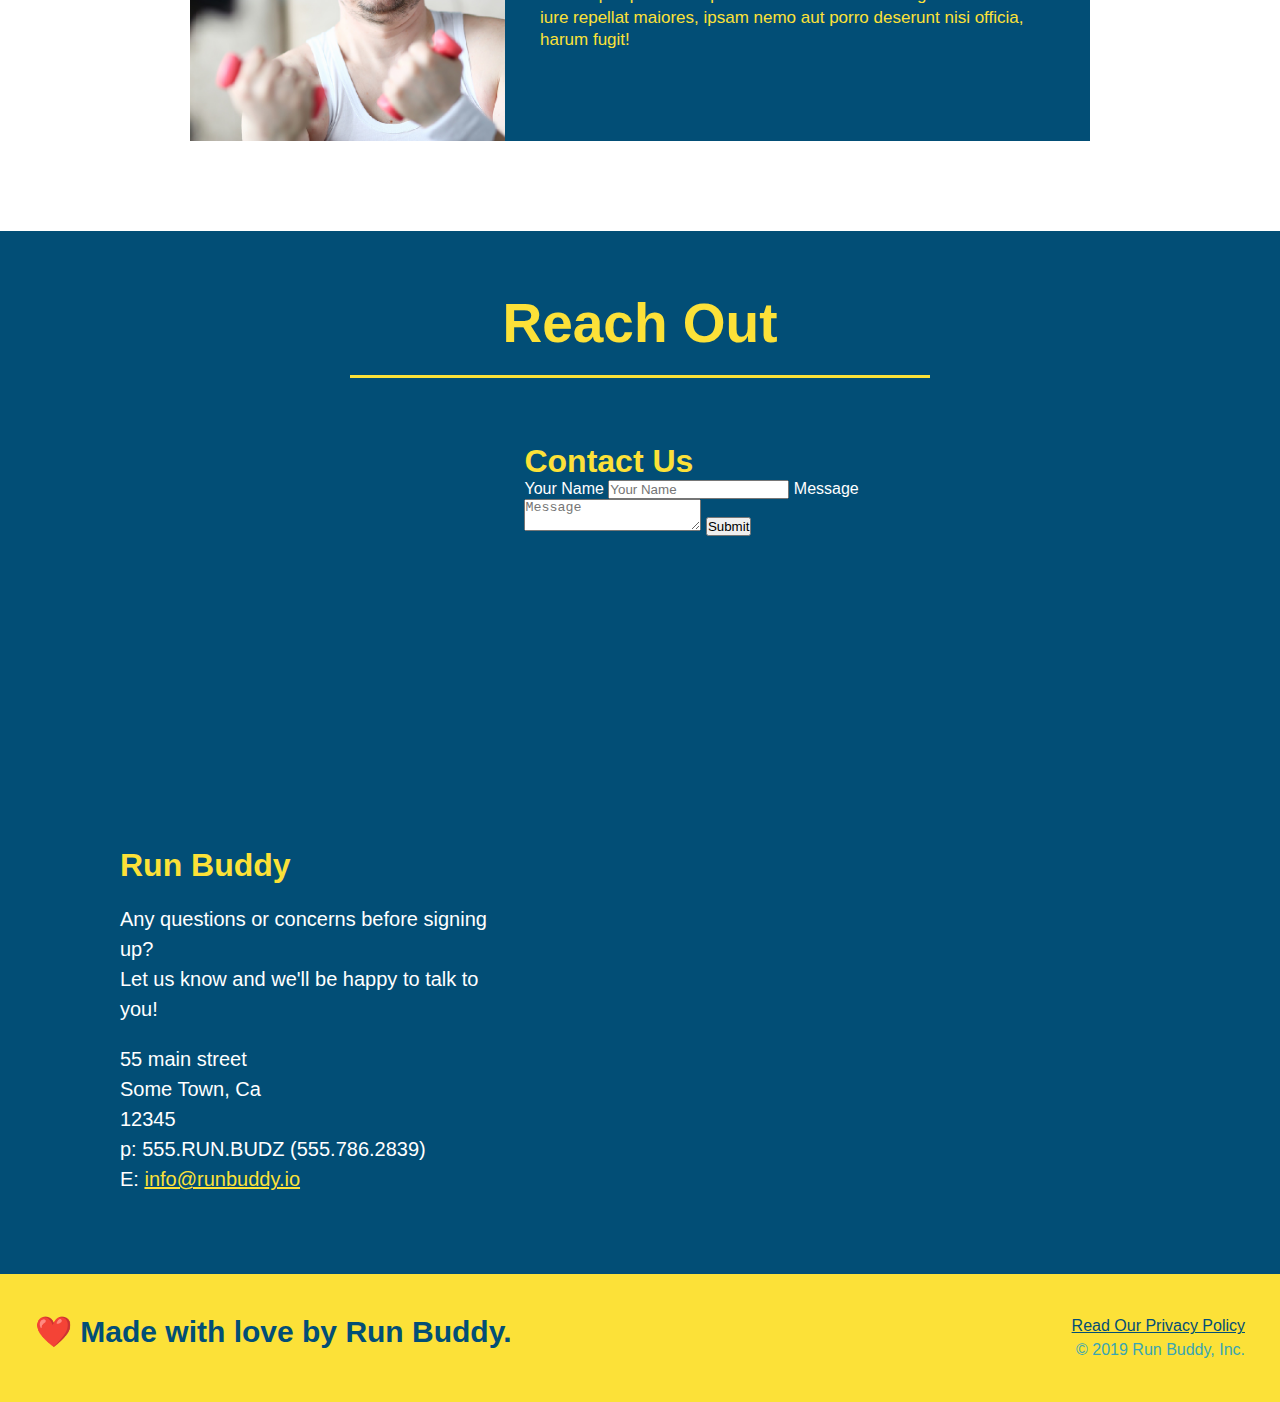
==== commit 84e4a976: "add flexbox to the steps" ====
--- a/index.html
+++ b/index.html
@@ -121,7 +121,7 @@
                 <p>
                     Lorem ipsum dolor sit amet, consectetur adipisicing elit. Vel ipsa dignissimos ea.
                 </p>
-                
+
             </div>
 
         </section>
@@ -132,45 +132,99 @@
                 <h2 class="section-title secondary-border">What You Do</h2>
             </div>
 
-            <div>
+            <div class="step">
                 <!--insert img element-->
 
-                <img src="./assets/images/step-1.svg" alt="" />
-
-                <h3>Step 1: <span>Fill out the Form above.</span></h3>
-
-                <p>
-                    You're already here, so why not?
-                </p>
-            </div>
-
-            <div>
-                <img src="./assets/images/step-2.svg" alt="" />
-
-                <h3>Step 2: <span>Consult with One of Our Trainers.</span></h3>
-
-                <p>
-                    Are you here to build muscle, lose weight, or just feel good?
-                </p>
-            </div>
-
-            <div>
-
-                <img src="./assets/images/step-3.svg" alt="" />
-                <h3>Step 3: <span>Get Running!</span></h3>
-                <p>
-                    Hit the ground running (litterally) once your trainer lays out your plan.
-                </p>
-
-            </div>
-
-            <div>
-
-                <img src="./assets/images/step-4.svg" alt="" />
-                <h3>Step 4: See Results.</h3>
-                <p>
-                    Bi-weekly checkins with your trainer will keep you focused.
-                </p>
+                <h3>Step 1.</h3>
+
+                <div class="step-info">
+
+                    <div class="step-img">
+
+                        <img src="./assets/images/step-1.svg" alt="" />
+                        
+                    </div>
+
+                    <div class="step-text">
+ 
+                        <span>Fill out the Form above.</span>
+                        <p> You're already here, so why not?</p>
+                        
+                    </div>
+
+                </div>
+
+            </div>
+
+            <div class="step">
+                <!--insert img element-->
+
+                <h3>Step 2.</h3>
+
+                <div class="step-info">
+
+                    <div class="step-img">
+
+                        <img src="./assets/images/step-2.svg" alt="" />
+                        
+                    </div>
+
+                    <div class="step-text">
+ 
+                        <span>Consult with One of Our Trainers.</span>
+                        <p> Are you here to build muscle, lose weight, or just feel good?</p>
+                        
+                    </div>
+
+                </div>
+
+            </div>
+
+            <div class="step">
+                <!--insert img element-->
+
+                <h3>Step 3.</h3>
+
+                <div class="step-info">
+
+                    <div class="step-img">
+
+                        <img src="./assets/images/step-3.svg" alt="" />
+                        
+                    </div>
+
+                    <div class="step-text">
+ 
+                        <span>Get Running!</span>
+                        <p>Hit the ground running (litterally) once your trainer lays out your plan.</p>
+                        
+                    </div>
+
+                </div>
+
+            </div>
+
+            <div class="step">
+                <!--insert img element-->
+
+                <h3>Step 4.</h3>
+
+                <div class="step-info">
+
+                    <div class="step-img">
+
+                        <img src="./assets/images/step-4.svg" alt="" />
+                        
+                    </div>
+
+                    <div class="step-text">
+ 
+                        <span>See Results.</span>
+                        <p>Bi-weekly checkins with your trainer will keep you focused.</p>
+                        
+                    </div>
+
+                </div>
 
             </div>
 
--- a/assets/css/style.css
+++ b/assets/css/style.css
@@ -213,49 +213,75 @@
 
 }
 
+.step {
+
+    margin: 50px auto;
+    padding-bottom: 50px;
+    width: 80%;
+    border-bottom: 1px solid #39a6b2;
+    display: flex;
+    flex-wrap: wrap;
+    align-items: center;
+    justify-content: space-between;
+
+  }
+
 .steps {
 
     background: #fce138;
 
 }
 
-.steps div {
-
-    margin-bottom: 80px;
-
-}
-
-.steps img {
-
-    width: 15%;
-
-    margin: 10px 0;
-
-}
-
-.steps h3 {
-
-    color: #024e76;
-
+.step h3 {
+
+    color: #024e76;
     font-size: 46px;
-
-    margin-top: 10px;
-
-}
-
-.steps p {
+    flex: 1 30%;
+
+}
+
+.step-text p {
 
     color: #39a6b2;
-
-    font-size: 23px;
-
-}
-
-.steps span {
-
-    font-size: 38px;
-
-}
+    font-size: 18px;
+
+}
+
+.step-text h4 {
+
+    font-size: 26px;
+    line-height: 1.5;
+    color: #024e76;
+
+}
+
+.step-info {
+
+    flex: 2 70%;
+    display: flex;
+    flex-wrap: wrap;
+    align-items: center;
+
+}
+
+.step-img {
+
+    flex: 1 12%;
+    margin-right: 20px;
+
+  }
+
+  .step-text {
+
+    flex: 12;
+
+  }
+
+  .step-img img {
+    
+    max-width: 100%;
+
+  }
 
 .section-title {
 
